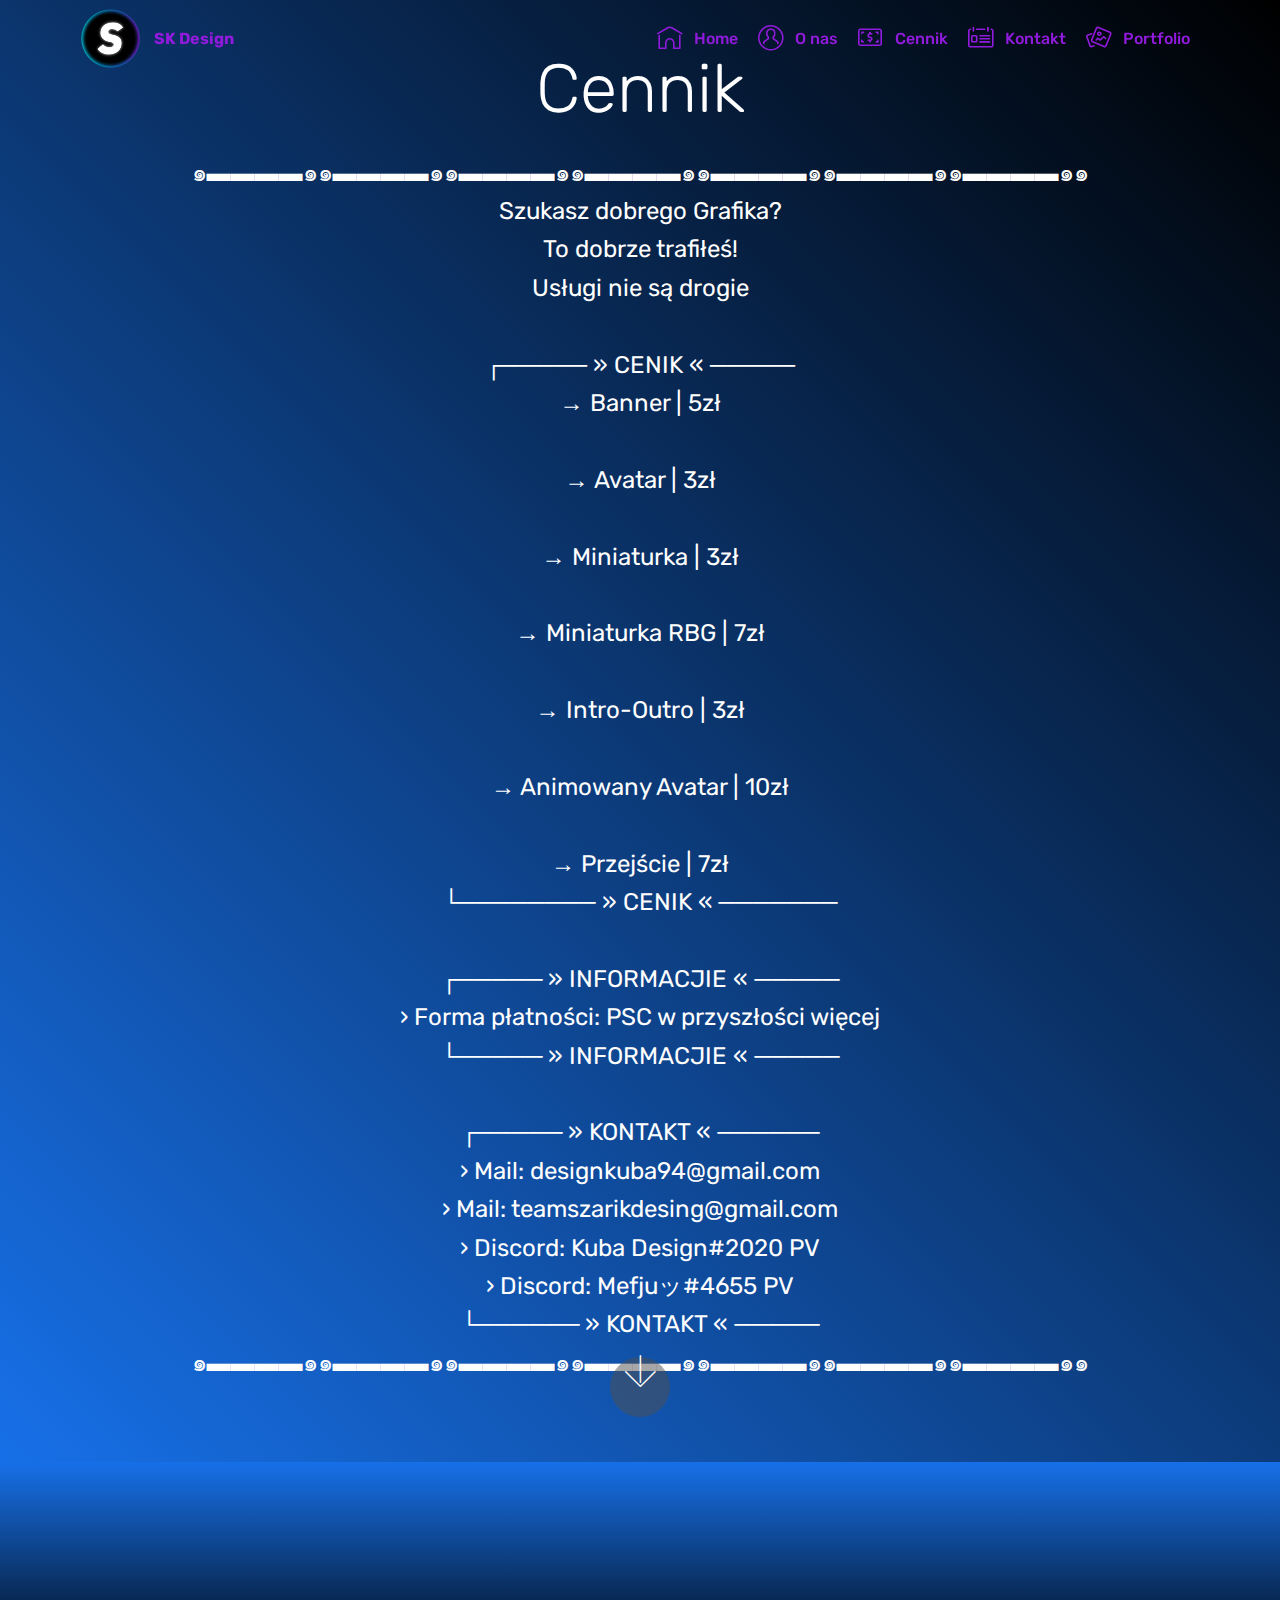
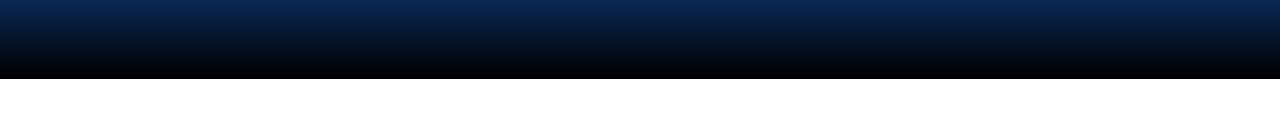
==== cennik.html @ 4320cfff "v2" ====
<!DOCTYPE html>
<html  >
<head>
  <!-- Site made with Mobirise Website Builder v5.1.4, https://mobirise.com -->
  <meta charset="UTF-8">
  <meta http-equiv="X-UA-Compatible" content="IE=edge">
  <meta name="generator" content="Mobirise v5.1.4, mobirise.com">
  <meta name="viewport" content="width=device-width, initial-scale=1, minimum-scale=1">
  <link rel="shortcut icon" href="assets/images/s-logo-121x121.png" type="image/x-icon">
  <meta name="description" content="Cennik najtańszych grafik w Polsce!">
  
  
  <title>Cennik</title>
  <link rel="stylesheet" href="assets/web/assets/mobirise-icons/mobirise-icons.css">
  <link rel="stylesheet" href="assets/web/assets/mobirise-icons-bold/mobirise-icons-bold.css">
  <link rel="stylesheet" href="assets/bootstrap/css/bootstrap.min.css">
  <link rel="stylesheet" href="assets/bootstrap/css/bootstrap-grid.min.css">
  <link rel="stylesheet" href="assets/bootstrap/css/bootstrap-reboot.min.css">
  <link rel="stylesheet" href="assets/tether/tether.min.css">
  <link rel="stylesheet" href="assets/dropdown/css/style.css">
  <link rel="stylesheet" href="assets/animatecss/animate.min.css">
  <link rel="stylesheet" href="assets/socicon/css/styles.css">
  <link rel="stylesheet" href="assets/theme/css/style.css">
  <link rel="preload" as="style" href="assets/mobirise/css/mbr-additional.css"><link rel="stylesheet" href="assets/mobirise/css/mbr-additional.css" type="text/css">
  
  
  
  
</head>
<body>

<!-- Analytics -->
<!-- Global site tag (gtag.js) - Google Analytics -->
<script async src="https://www.googletagmanager.com/gtag/js?id=UA-179041268-1"></script>
<script>
  window.dataLayer = window.dataLayer || [];
  function gtag(){dataLayer.push(arguments);}
  gtag('js', new Date());

  gtag('config', 'UA-179041268-1');
</script>
<!-- /Analytics -->


  
  <section class="menu cid-sbHGGF5lHK" once="menu" id="menu1-2">

    

    <nav class="navbar navbar-expand beta-menu navbar-dropdown align-items-center navbar-fixed-top navbar-toggleable-sm bg-color transparent">
        <button class="navbar-toggler navbar-toggler-right" type="button" data-toggle="collapse" data-target="#navbarSupportedContent" aria-controls="navbarSupportedContent" aria-expanded="false" aria-label="Toggle navigation">
            <div class="hamburger">
                <span></span>
                <span></span>
                <span></span>
                <span></span>
            </div>
        </button>
        <div class="menu-logo">
            <div class="navbar-brand">
                <span class="navbar-logo">
                    <a href="index.html">
                         <img src="assets/images/s-logo-121x121.png" alt="Grafiki.xyz" title="" style="height: 3.8rem;">
                    </a>
                </span>
                <span class="navbar-caption-wrap"><a class="navbar-caption text-secondary display-4" href="index.html">SK Design</a></span>
            </div>
        </div>
        <div class="collapse navbar-collapse" id="navbarSupportedContent">
            <ul class="navbar-nav nav-dropdown nav-right" data-app-modern-menu="true"><li class="nav-item">
                    <a class="nav-link link text-secondary display-4" href="index.html"><span class="mbrib-home mbr-iconfont mbr-iconfont-btn" style="color: rgb(145, 27, 220);"></span>
                        
                        Home</a>
                </li>
                <li class="nav-item">
                    <a class="nav-link link text-secondary display-4" href="o-nas.html"><span class="mbrib-user mbr-iconfont mbr-iconfont-btn" style="color: rgb(145, 27, 220);"></span>
                        
                        O nas
                    </a>
                </li><li class="nav-item"><a class="nav-link link text-secondary display-4" href="cennik.html"><span class="mbrib-cash mbr-iconfont mbr-iconfont-btn" style="color: rgb(145, 27, 220);"></span>
                        
                        Cennik</a></li><li class="nav-item"><a class="nav-link link text-secondary display-4" href="kontakt.html"><span class="mbrib-contact-form mbr-iconfont mbr-iconfont-btn" style="color: rgb(145, 27, 220);"></span>
                        
                        Kontakt</a></li><li class="nav-item"><a class="nav-link link text-secondary display-4" href="portfolio.html"><span class="mbrib-image-gallery mbr-iconfont mbr-iconfont-btn" style="color: rgb(145, 27, 220);"></span>
                        
                        Portfolio</a></li></ul>
            
        </div>
    </nav>
</section>

<section class="header5 cid-sclkQGUyty mbr-fullscreen" id="header5-m">

    

    
    <div class="container">
        <div class="row justify-content-center">
            <div class="mbr-white col-md-10">
                <h1 class="mbr-section-title align-center pb-3 mbr-fonts-style display-1">Cennik</h1>
                <p class="mbr-text align-center display-5 pb-3 mbr-fonts-style">๑▬▬▬▬๑๑▬▬▬▬๑๑▬▬▬▬๑๑▬▬▬▬๑๑▬▬▬▬๑๑▬▬▬▬๑๑▬▬▬▬๑๑
<br>Szukasz dobrego Grafika?<br>                                        To dobrze trafiłeś!
<br>Usługi nie są drogie<br>
<br>┌─────  » CENIK « ─────
<br>     → Banner | 5zł
<br>
<br>     → Avatar | 3zł
<br>
<br>     → Miniaturka | 3zł
<br>
<br>     → Miniaturka RBG | 7zł 
<br>
<br>     → Intro-Outro | 3zł
<br>
<br>     → Animowany Avatar | 10zł
<br>
<br>     → Przejście | 7zł
<br>└────────  » CENIK « ───────
<br>
<br>┌─────  » INFORMACJIE « ─────
<br>     › Forma płatności: PSC w przyszłości więcej 
<br>└─────  » INFORMACJIE « ─────
<br>
<br>┌───── » KONTAKT « ──────
<br>     › Mail: designkuba94@gmail.com
<br>      › Mail: teamszarikdesing@gmail.com
<br>      › Discord: Kuba Design#2020 PV
<br>     › Discord: Mefjuッ#4655 PV
<br>└────── » KONTAKT « ─────
<br>๑▬▬▬▬๑๑▬▬▬▬๑๑▬▬▬▬๑๑▬▬▬▬๑๑▬▬▬▬๑๑▬▬▬▬๑๑▬▬▬▬๑๑</p>
                
            </div>
        </div>
    </div>

    <div class="mbr-arrow hidden-sm-down" aria-hidden="true">
        <a href="#next">
            <i class="mbri-down mbr-iconfont"></i>
        </a>
    </div>
</section>

<section class="cid-sclkMbogLN" id="social-buttons2-l">

    

    

    <div class="container">
        <div class="media-container-row">
            <div class="col-md-8 align-center">
                
                <div class="social-list pl-0 mb-0">
                    <a href="https://discord.gg/MupPYrc" target="_blank">
                        <span class="px-2 mbr-iconfont mbr-iconfont-social socicon-discord socicon" style="color: rgb(145, 27, 220); fill: rgb(145, 27, 220);"></span>
                    </a>
                    <a href="https://www.youtube.com/channel/UCXTnHWHwKqfsYR0fZH0gAKA" target="_blank">
                        <span class="px-2 mbr-iconfont mbr-iconfont-social socicon-youtube socicon" style="color: rgb(145, 27, 220); fill: rgb(145, 27, 220);"></span>
                    </a>
                    <a href="https://www.youtube.com/channel/UCDFIFgK3I_AXxXfhX0aJu9A" target="_blank">
                        <span class="px-2 mbr-iconfont mbr-iconfont-social socicon-youtube socicon" style="color: rgb(145, 27, 220); fill: rgb(145, 27, 220);"></span>
                    </a>
                    <a href="https://www.youtube.com/c/mobirise" target="_blank">
                        
                    </a>
                    <a href="https://www.behance.net/Mobirise" target="_blank">
                        
                    </a>
                </div>
            </div>
        </div>
    </div>
</section><section style="background-color: #fff; font-family: -apple-system, BlinkMacSystemFont, 'Segoe UI', 'Roboto', 'Helvetica Neue', Arial, sans-serif; color:#aaa; font-size:12px; padding: 0; align-items: center; display: flex;"><a href="https://mobirise.site/h" style="flex: 1 1; height: 3rem; padding-left: 1rem;"></a><p style="flex: 0 0 auto; margin:0; padding-right:1rem;"><a href="https://mobirise.site" style="color:#aaa;">Mobirise</a> best web creator</p></section><script src="assets/web/assets/jquery/jquery.min.js"></script>  <script src="assets/popper/popper.min.js"></script>  <script src="assets/bootstrap/js/bootstrap.min.js"></script>  <script src="assets/tether/tether.min.js"></script>  <script src="assets/smoothscroll/smooth-scroll.js"></script>  <script src="assets/dropdown/js/nav-dropdown.js"></script>  <script src="assets/dropdown/js/navbar-dropdown.js"></script>  <script src="assets/touchswipe/jquery.touch-swipe.min.js"></script>  <script src="assets/viewportchecker/jquery.viewportchecker.js"></script>  <script src="assets/sociallikes/social-likes.js"></script>  <script src="assets/theme/js/script.js"></script>  
  
  
  <input name="animation" type="hidden">
  </body>
</html>
---- assets/web/assets/mobirise-icons/mobirise-icons.css ----
@font-face {
  font-family: 'MobiriseIcons';
  src:  url('mobirise-icons.eot?spat4u');
  src:  url('mobirise-icons.eot?spat4u#iefix') format('embedded-opentype'),
    url('mobirise-icons.ttf?spat4u') format('truetype'),
    url('mobirise-icons.woff?spat4u') format('woff'),
    url('mobirise-icons.svg?spat4u#MobiriseIcons') format('svg');
  font-weight: normal;
  font-style: normal;
  font-display: swap;
}

[class^="mbri-"], [class*=" mbri-"] {
  /* use !important to prevent issues with browser extensions that change fonts */
  font-family: MobiriseIcons !important;
  speak: none;
  font-style: normal;
  font-weight: normal;
  font-variant: normal;
  text-transform: none;
  line-height: 1;

  /* Better Font Rendering =========== */
  -webkit-font-smoothing: antialiased;
  -moz-osx-font-smoothing: grayscale;
}

.mbri-add-submenu:before {
  content: "\e900";
}
.mbri-alert:before {
  content: "\e901";
}
.mbri-align-center:before {
  content: "\e902";
}
.mbri-align-justify:before {
  content: "\e903";
}
.mbri-align-left:before {
  content: "\e904";
}
.mbri-align-right:before {
  content: "\e905";
}
.mbri-android:before {
  content: "\e906";
}
.mbri-apple:before {
  content: "\e907";
}
.mbri-arrow-down:before {
  content: "\e908";
}
.mbri-arrow-next:before {
  content: "\e909";
}
.mbri-arrow-prev:before {
  content: "\e90a";
}
.mbri-arrow-up:before {
  content: "\e90b";
}
.mbri-bold:before {
  content: "\e90c";
}
.mbri-bookmark:before {
  content: "\e90d";
}
.mbri-bootstrap:before {
  content: "\e90e";
}
.mbri-briefcase:before {
  content: "\e90f";
}
.mbri-browse:before {
  content: "\e910";
}
.mbri-bulleted-list:before {
  content: "\e911";
}
.mbri-calendar:before {
  content: "\e912";
}
.mbri-camera:before {
  content: "\e913";
}
.mbri-cart-add:before {
  content: "\e914";
}
.mbri-cart-full:before {
  content: "\e915";
}
.mbri-cash:before {
  content: "\e916";
}
.mbri-change-style:before {
  content: "\e917";
}
.mbri-chat:before {
  content: "\e918";
}
.mbri-clock:before {
  content: "\e919";
}
.mbri-close:before {
  content: "\e91a";
}
.mbri-cloud:before {
  content: "\e91b";
}
.mbri-code:before {
  content: "\e91c";
}
.mbri-contact-form:before {
  content: "\e91d";
}
.mbri-credit-card:before {
  content: "\e91e";
}
.mbri-cursor-click:before {
  content: "\e91f";
}
.mbri-cust-feedback:before {
  content: "\e920";
}
.mbri-database:before {
  content: "\e921";
}
.mbri-delivery:before {
  content: "\e922";
}
.mbri-desktop:before {
  content: "\e923";
}
.mbri-devices:before {
  content: "\e924";
}
.mbri-down:before {
  content: "\e925";
}
.mbri-download:before {
  content: "\e989";
}
.mbri-drag-n-drop:before {
  content: "\e927";
}
.mbri-drag-n-drop2:before {
  content: "\e928";
}
.mbri-edit:before {
  content: "\e929";
}
.mbri-edit2:before {
  content: "\e92a";
}
.mbri-error:before {
  content: "\e92b";
}
.mbri-extension:before {
  content: "\e92c";
}
.mbri-features:before {
  content: "\e92d";
}
.mbri-file:before {
  content: "\e92e";
}
.mbri-flag:before {
  content: "\e92f";
}
.mbri-folder:before {
  content: "\e930";
}
.mbri-gift:before {
  content: "\e931";
}
.mbri-github:before {
  content: "\e932";
}
.mbri-globe:before {
  content: "\e933";
}
.mbri-globe-2:before {
  content: "\e934";
}
.mbri-growing-chart:before {
  content: "\e935";
}
.mbri-hearth:before {
  content: "\e936";
}
.mbri-help:before {
  content: "\e937";
}
.mbri-home:before {
  content: "\e938";
}
.mbri-hot-cup:before {
  content: "\e939";
}
.mbri-idea:before {
  content: "\e93a";
}
.mbri-image-gallery:before {
  content: "\e93b";
}
.mbri-image-slider:before {
  content: "\e93c";
}
.mbri-info:before {
  content: "\e93d";
}
.mbri-italic:before {
  content: "\e93e";
}
.mbri-key:before {
  content: "\e93f";
}
.mbri-laptop:before {
  content: "\e940";
}
.mbri-layers:before {
  content: "\e941";
}
.mbri-left-right:before {
  content: "\e942";
}
.mbri-left:before {
  content: "\e943";
}
.mbri-letter:before {
  content: "\e944";
}
.mbri-like:before {
  content: "\e945";
}
.mbri-link:before {
  content: "\e946";
}
.mbri-lock:before {
  content: "\e947";
}
.mbri-login:before {
  content: "\e948";
}
.mbri-logout:before {
  content: "\e949";
}
.mbri-magic-stick:before {
  content: "\e94a";
}
.mbri-map-pin:before {
  content: "\e94b";
}
.mbri-menu:before {
  content: "\e94c";
}
.mbri-mobile:before {
  content: "\e94d";
}
.mbri-mobile2:before {
  content: "\e94e";
}
.mbri-mobirise:before {
  content: "\e94f";
}
.mbri-more-horizontal:before {
  content: "\e950";
}
.mbri-more-vertical:before {
  content: "\e951";
}
.mbri-music:before {
  content: "\e952";
}
.mbri-new-file:before {
  content: "\e953";
}
.mbri-numbered-list:before {
  content: "\e954";
}
.mbri-opened-folder:before {
  content: "\e955";
}
.mbri-pages:before {
  content: "\e956";
}
.mbri-paper-plane:before {
  content: "\e957";
}
.mbri-paperclip:before {
  content: "\e958";
}
.mbri-photo:before {
  content: "\e959";
}
.mbri-photos:before {
  content: "\e95a";
}
.mbri-pin:before {
  content: "\e95b";
}
.mbri-play:before {
  content: "\e95c";
}
.mbri-plus:before {
  content: "\e95d";
}
.mbri-preview:before {
  content: "\e95e";
}
.mbri-print:before {
  content: "\e95f";
}
.mbri-protect:before {
  content: "\e960";
}
.mbri-question:before {
  content: "\e961";
}
.mbri-quote-left:before {
  content: "\e962";
}
.mbri-quote-right:before {
  content: "\e963";
}
.mbri-refresh:before {
  content: "\e964";
}
.mbri-responsive:before {
  content: "\e965";
}
.mbri-right:before {
  content: "\e966";
}
.mbri-rocket:before {
  content: "\e967";
}
.mbri-sad-face:before {
  content: "\e968";
}
.mbri-sale:before {
  content: "\e969";
}
.mbri-save:before {
  content: "\e96a";
}
.mbri-search:before {
  content: "\e96b";
}
.mbri-setting:before {
  content: "\e96c";
}
.mbri-setting2:before {
  content: "\e96d";
}
.mbri-setting3:before {
  content: "\e96e";
}
.mbri-share:before {
  content: "\e96f";
}
.mbri-shopping-bag:before {
  content: "\e970";
}
.mbri-shopping-basket:before {
  content: "\e971";
}
.mbri-shopping-cart:before {
  content: "\e972";
}
.mbri-sites:before {
  content: "\e973";
}
.mbri-smile-face:before {
  content: "\e974";
}
.mbri-speed:before {
  content: "\e975";
}
.mbri-star:before {
  content: "\e976";
}
.mbri-success:before {
  content: "\e977";
}
.mbri-sun:before {
  content: "\e978";
}
.mbri-sun2:before {
  content: "\e979";
}
.mbri-tablet:before {
  content: "\e97a";
}
.mbri-tablet-vertical:before {
  content: "\e97b";
}
.mbri-target:before {
  content: "\e97c";
}
.mbri-timer:before {
  content: "\e97d";
}
.mbri-to-ftp:before {
  content: "\e97e";
}
.mbri-to-local-drive:before {
  content: "\e97f";
}
.mbri-touch-swipe:before {
  content: "\e980";
}
.mbri-touch:before {
  content: "\e981";
}
.mbri-trash:before {
  content: "\e982";
}
.mbri-underline:before {
  content: "\e983";
}
.mbri-unlink:before {
  content: "\e984";
}
.mbri-unlock:before {
  content: "\e985";
}
.mbri-up-down:before {
  content: "\e986";
}
.mbri-up:before {
  content: "\e987";
}
.mbri-update:before {
  content: "\e988";
}
.mbri-upload:before {
 content: "\e926"; 
}
.mbri-user:before {
  content: "\e98a";
}
.mbri-user2:before {
  content: "\e98b";
}
.mbri-users:before {
  content: "\e98c";
}
.mbri-video:before {
  content: "\e98d";
}
.mbri-video-play:before {
  content: "\e98e";
}
.mbri-watch:before {
  content: "\e98f";
}
.mbri-website-theme:before {
  content: "\e990";
}
.mbri-wifi:before {
  content: "\e991";
}
.mbri-windows:before {
  content: "\e992";
}
.mbri-zoom-out:before {
  content: "\e993";
}
.mbri-redo:before {
  content: "\e994";
}
.mbri-undo:before {
  content: "\e995";
}
---- assets/web/assets/mobirise-icons-bold/mobirise-icons-bold.css ----
@font-face {
  font-family: 'mobirise-icons-bold';
  font-display: swap;
  src:  url('mobirise-icons-bold.eot?m1l4yr');
  src:  url('mobirise-icons-bold.eot?m1l4yr#iefix') format('embedded-opentype'),
    url('mobirise-icons-bold.ttf?m1l4yr') format('truetype'),
    url('mobirise-icons-bold.woff?m1l4yr') format('woff'),
    url('mobirise-icons-bold.svg?m1l4yr#mobirise-icons-bold') format('svg');
  font-weight: normal;
  font-style: normal;
}

[class^="mbrib-"], [class*="mbrib-"] {
  /* use !important to prevent issues with browser extensions that change fonts */
  font-family: 'mobirise-icons-bold' !important;
  speak: none;
  font-style: normal;
  font-weight: normal;
  font-variant: normal;
  text-transform: none;
  line-height: 1;

  /* Better Font Rendering =========== */
  -webkit-font-smoothing: antialiased;
  -moz-osx-font-smoothing: grayscale;
}

.mbrib-add-submenu:before {
  content: "\e900";
}
.mbrib-alert:before {
  content: "\e901";
}
.mbrib-align-center:before {
  content: "\e902";
}
.mbrib-align-justify:before {
  content: "\e903";
}
.mbrib-align-left:before {
  content: "\e904";
}
.mbrib-align-right:before {
  content: "\e905";
}
.mbrib-android:before {
  content: "\e906";
}
.mbrib-apple:before {
  content: "\e907";
}
.mbrib-arrow-down:before {
  content: "\e908";
}
.mbrib-arrow-next:before {
  content: "\e909";
}
.mbrib-arrow-prev:before {
  content: "\e90a";
}
.mbrib-arrow-up:before {
  content: "\e90b";
}
.mbrib-bold:before {
  content: "\e90c";
}
.mbrib-bookmark:before {
  content: "\e90d";
}
.mbrib-bootstrap:before {
  content: "\e90e";
}
.mbrib-briefcase:before {
  content: "\e90f";
}
.mbrib-browse:before {
  content: "\e910";
}
.mbrib-bulleted-list:before {
  content: "\e911";
}
.mbrib-calendar:before {
  content: "\e912";
}
.mbrib-camera:before {
  content: "\e913";
}
.mbrib-cart-add:before {
  content: "\e914";
}
.mbrib-cart-full:before {
  content: "\e915";
}
.mbrib-cash:before {
  content: "\e916";
}
.mbrib-change-style:before {
  content: "\e917";
}
.mbrib-chat:before {
  content: "\e918";
}
.mbrib-clock:before {
  content: "\e919";
}
.mbrib-close:before {
  content: "\e91a";
}
.mbrib-cloud:before {
  content: "\e91b";
}
.mbrib-code:before {
  content: "\e91c";
}
.mbrib-contact-form:before {
  content: "\e91d";
}
.mbrib-credit-card:before {
  content: "\e91e";
}
.mbrib-cursor-click:before {
  content: "\e91f";
}
.mbrib-cust-feedback:before {
  content: "\e920";
}
.mbrib-database:before {
  content: "\e921";
}
.mbrib-delivery:before {
  content: "\e922";
}
.mbrib-desktop:before {
  content: "\e923";
}
.mbrib-devices:before {
  content: "\e924";
}
.mbrib-down:before {
  content: "\e925";
}
.mbrib-download:before {
  content: "\e926";
}
.mbrib-drag-n-drop:before {
  content: "\e927";
}
.mbrib-drag-n-drop2:before {
  content: "\e928";
}
.mbrib-edit:before {
  content: "\e929";
}
.mbrib-edit2:before {
  content: "\e92a";
}
.mbrib-error:before {
  content: "\e92b";
}
.mbrib-extension:before {
  content: "\e92c";
}
.mbrib-features:before {
  content: "\e92d";
}
.mbrib-file:before {
  content: "\e92e";
}
.mbrib-flag:before {
  content: "\e92f";
}
.mbrib-folder:before {
  content: "\e930";
}
.mbrib-gift:before {
  content: "\e931";
}
.mbrib-github:before {
  content: "\e932";
}
.mbrib-globe-2:before {
  content: "\e933";
}
.mbrib-globe:before {
  content: "\e934";
}
.mbrib-growing-chart:before {
  content: "\e935";
}
.mbrib-hearth:before {
  content: "\e936";
}
.mbrib-help:before {
  content: "\e937";
}
.mbrib-home:before {
  content: "\e938";
}
.mbrib-hot-cup:before {
  content: "\e939";
}
.mbrib-idea:before {
  content: "\e93a";
}
.mbrib-image-gallery:before {
  content: "\e93b";
}
.mbrib-image-slider:before {
  content: "\e93c";
}
.mbrib-info:before {
  content: "\e93d";
}
.mbrib-italic:before {
  content: "\e93e";
}
.mbrib-key:before {
  content: "\e93f";
}
.mbrib-laptop:before {
  content: "\e940";
}
.mbrib-layers:before {
  content: "\e941";
}
.mbrib-left-right:before {
  content: "\e942";
}
.mbrib-left:before {
  content: "\e943";
}
.mbrib-letter:before {
  content: "\e944";
}
.mbrib-like:before {
  content: "\e945";
}
.mbrib-link:before {
  content: "\e946";
}
.mbrib-lock:before {
  content: "\e947";
}
.mbrib-login:before {
  content: "\e948";
}
.mbrib-logout:before {
  content: "\e949";
}
.mbrib-magic-stick:before {
  content: "\e94a";
}
.mbrib-map-pin:before {
  content: "\e94b";
}
.mbrib-menu:before {
  content: "\e94c";
}
.mbrib-mobile:before {
  content: "\e94d";
}
.mbrib-mobile2:before {
  content: "\e94e";
}
.mbrib-mobirise:before {
  content: "\e94f";
}
.mbrib-more-horizontal:before {
  content: "\e950";
}
.mbrib-more-vertical:before {
  content: "\e951";
}
.mbrib-music:before {
  content: "\e952";
}
.mbrib-new-file:before {
  content: "\e953";
}
.mbrib-numbered-list:before {
  content: "\e954";
}
.mbrib-opened-folder:before {
  content: "\e955";
}
.mbrib-pages:before {
  content: "\e956";
}
.mbrib-paper-plane:before {
  content: "\e957";
}
.mbrib-paperclip:before {
  content: "\e958";
}
.mbrib-photo:before {
  content: "\e959";
}
.mbrib-photos:before {
  content: "\e95a";
}
.mbrib-pin:before {
  content: "\e95b";
}
.mbrib-play:before {
  content: "\e95c";
}
.mbrib-plus:before {
  content: "\e95d";
}
.mbrib-preview:before {
  content: "\e95e";
}
.mbrib-print:before {
  content: "\e95f";
}
.mbrib-protect:before {
  content: "\e960";
}
.mbrib-question:before {
  content: "\e961";
}
.mbrib-quote-left:before {
  content: "\e962";
}
.mbrib-quote-right:before {
  content: "\e963";
}
.mbrib-redo:before {
  content: "\e964";
}
.mbrib-refresh:before {
  content: "\e965";
}
.mbrib-responsive:before {
  content: "\e966";
}
.mbrib-right:before {
  content: "\e967";
}
.mbrib-rocket:before {
  content: "\e968";
}
.mbrib-sad-face:before {
  content: "\e969";
}
.mbrib-sale:before {
  content: "\e96a";
}
.mbrib-save:before {
  content: "\e96b";
}
.mbrib-search:before {
  content: "\e96c";
}
.mbrib-setting:before {
  content: "\e96d";
}
.mbrib-setting2:before {
  content: "\e96e";
}
.mbrib-setting3:before {
  content: "\e96f";
}
.mbrib-share:before {
  content: "\e970";
}
.mbrib-shopping-bag:before {
  content: "\e971";
}
.mbrib-shopping-basket:before {
  content: "\e972";
}
.mbrib-shopping-cart:before {
  content: "\e973";
}
.mbrib-sites:before {
  content: "\e974";
}
.mbrib-smile-face:before {
  content: "\e975";
}
.mbrib-speed:before {
  content: "\e976";
}
.mbrib-star:before {
  content: "\e977";
}
.mbrib-success:before {
  content: "\e978";
}
.mbrib-sun:before {
  content: "\e979";
}
.mbrib-sun2:before {
  content: "\e97a";
}
.mbrib-tablet-vertical:before {
  content: "\e97b";
}
.mbrib-tablet:before {
  content: "\e97c";
}
.mbrib-target:before {
  content: "\e97d";
}
.mbrib-timer:before {
  content: "\e97e";
}
.mbrib-to-ftp:before {
  content: "\e97f";
}
.mbrib-to-local-drive:before {
  content: "\e980";
}
.mbrib-touch-swipe:before {
  content: "\e981";
}
.mbrib-touch:before {
  content: "\e982";
}
.mbrib-trash:before {
  content: "\e983";
}
.mbrib-underline:before {
  content: "\e984";
}
.mbrib-undo:before {
  content: "\e985";
}
.mbrib-unlink:before {
  content: "\e986";
}
.mbrib-unlock:before {
  content: "\e987";
}
.mbrib-up-down:before {
  content: "\e988";
}
.mbrib-up:before {
  content: "\e989";
}
.mbrib-update:before {
  content: "\e98a";
}
.mbrib-upload:before {
  content: "\e98b";
}
.mbrib-user:before {
  content: "\e98c";
}
.mbrib-user2:before {
  content: "\e98d";
}
.mbrib-users:before {
  content: "\e98e";
}
.mbrib-video-play:before {
  content: "\e98f";
}
.mbrib-video:before {
  content: "\e990";
}
.mbrib-watch:before {
  content: "\e991";
}
.mbrib-website-theme:before {
  content: "\e992";
}
.mbrib-wifi:before {
  content: "\e993";
}
.mbrib-windows:before {
  content: "\e994";
}
.mbrib-zoom-out:before {
  content: "\e995";
}
---- assets/dropdown/css/style.css ----
.navbar-dropdown {
  left: 0;
  padding: 0;
  position: absolute;
  right: 0;
  top: 0;
  transition: all 0.45s ease;
  z-index: 1030;
  background: #282828; }
  .navbar-dropdown .navbar-logo {
    margin-right: 0.8rem;
    transition: margin 0.3s ease-in-out;
    vertical-align: middle; }
    .navbar-dropdown .navbar-logo img {
      height: 3.125rem;
      transition: all 0.3s ease-in-out; }
    .navbar-dropdown .navbar-logo.mbr-iconfont {
      font-size: 3.125rem;
      line-height: 3.125rem; }
  .navbar-dropdown .navbar-caption {
    font-weight: 700;
    white-space: normal;
    vertical-align: -4px;
    line-height: 3.125rem !important; }
    .navbar-dropdown .navbar-caption, .navbar-dropdown .navbar-caption:hover {
      color: inherit;
      text-decoration: none; }
  .navbar-dropdown .mbr-iconfont + .navbar-caption {
    vertical-align: -1px; }
  .navbar-dropdown.navbar-fixed-top {
    position: fixed; }
  .navbar-dropdown .navbar-brand span {
    vertical-align: -4px; }
  .navbar-dropdown.bg-color.transparent {
    background: none; }
  .navbar-dropdown.navbar-short .navbar-brand {
    padding: 0.625rem 0; }
    .navbar-dropdown.navbar-short .navbar-brand span {
      vertical-align: -1px; }
  .navbar-dropdown.navbar-short .navbar-caption {
    line-height: 2.375rem !important;
    vertical-align: -2px; }
  .navbar-dropdown.navbar-short .navbar-logo {
    margin-right: 0.5rem; }
    .navbar-dropdown.navbar-short .navbar-logo img {
      height: 2.375rem; }
    .navbar-dropdown.navbar-short .navbar-logo.mbr-iconfont {
      font-size: 2.375rem;
      line-height: 2.375rem; }
  .navbar-dropdown.navbar-short .mbr-table-cell {
    height: 3.625rem; }
  .navbar-dropdown .navbar-close {
    left: 0.6875rem;
    position: fixed;
    top: 0.75rem;
    z-index: 1000; }
  .navbar-dropdown .hamburger-icon {
    content: "";
    display: inline-block;
    vertical-align: middle;
    width: 16px;
    -webkit-box-shadow: 0 -6px 0 1px #282828,0 0 0 1px #282828,0 6px 0 1px #282828;
    -moz-box-shadow: 0 -6px 0 1px #282828,0 0 0 1px #282828,0 6px 0 1px #282828;
    box-shadow: 0 -6px 0 1px #282828,0 0 0 1px #282828,0 6px 0 1px #282828; }

.dropdown-menu .dropdown-toggle[data-toggle="dropdown-submenu"]::after {
  border-bottom: 0.35em solid transparent;
  border-left: 0.35em solid;
  border-right: 0;
  border-top: 0.35em solid transparent;
  margin-left: 0.3rem; }

.dropdown-menu .dropdown-item:focus {
  outline: 0; }

.nav-dropdown {
  font-size: 0.75rem;
  font-weight: 500;
  height: auto !important; }
  .nav-dropdown .nav-btn {
    padding-left: 1rem; }
  .nav-dropdown .link {
    margin: .667em 1.667em;
    font-weight: 500;
    padding: 0;
    transition: color .2s ease-in-out; }
    .nav-dropdown .link.dropdown-toggle {
      margin-right: 2.583em; }
      .nav-dropdown .link.dropdown-toggle::after {
        margin-left: .25rem;
        border-top: 0.35em solid;
        border-right: 0.35em solid transparent;
        border-left: 0.35em solid transparent;
        border-bottom: 0; }
      .nav-dropdown .link.dropdown-toggle[aria-expanded="true"] {
        margin: 0;
        padding: 0.667em 3.263em  0.667em 1.667em; }
  .nav-dropdown .link::after,
  .nav-dropdown .dropdown-item::after {
    color: inherit; }
  .nav-dropdown .btn {
    font-size: 0.75rem;
    font-weight: 700;
    letter-spacing: 0;
    margin-bottom: 0;
    padding-left: 1.25rem;
    padding-right: 1.25rem; }
  .nav-dropdown .dropdown-menu {
    border-radius: 0;
    border: 0;
    left: 0;
    margin: 0;
    padding-bottom: 1.25rem;
    padding-top: 1.25rem;
    position: relative; }
  .nav-dropdown .dropdown-submenu {
    margin-left: 0.125rem;
    top: 0; }
  .nav-dropdown .dropdown-item {
    font-weight: 500;
    line-height: 2;
    padding: 0.3846em 4.615em 0.3846em 1.5385em;
    position: relative;
    transition: color .2s ease-in-out, background-color .2s ease-in-out; }
    .nav-dropdown .dropdown-item::after {
      margin-top: -0.3077em;
      position: absolute;
      right: 1.1538em;
      top: 50%; }
    .nav-dropdown .dropdown-item:focus, .nav-dropdown .dropdown-item:hover {
      background: none; }

@media (max-width: 767px) {
  .nav-dropdown.navbar-toggleable-sm {
    bottom: 0;
    display: none;
    left: 0;
    overflow-x: hidden;
    position: fixed;
    top: 0;
    transform: translateX(-100%);
    -ms-transform: translateX(-100%);
    -webkit-transform: translateX(-100%);
    width: 18.75rem;
    z-index: 999; } }
.nav-dropdown.navbar-toggleable-xl {
  bottom: 0;
  display: none;
  left: 0;
  overflow-x: hidden;
  position: fixed;
  top: 0;
  transform: translateX(-100%);
  -ms-transform: translateX(-100%);
  -webkit-transform: translateX(-100%);
  width: 18.75rem;
  z-index: 999; }

.nav-dropdown-sm {
  display: block !important;
  overflow-x: hidden;
  overflow: auto;
  padding-top: 3.875rem; }
  .nav-dropdown-sm::after {
    content: "";
    display: block;
    height: 3rem;
    width: 100%; }
  .nav-dropdown-sm.collapse.in ~ .navbar-close {
    display: block !important; }
  .nav-dropdown-sm.collapsing, .nav-dropdown-sm.collapse.in {
    transform: translateX(0);
    -ms-transform: translateX(0);
    -webkit-transform: translateX(0);
    transition: all 0.25s ease-out;
    -webkit-transition: all 0.25s ease-out;
    background: #282828; }
  .nav-dropdown-sm.collapsing[aria-expanded="false"] {
    transform: translateX(-100%);
    -ms-transform: translateX(-100%);
    -webkit-transform: translateX(-100%); }
  .nav-dropdown-sm .nav-item {
    display: block;
    margin-left: 0 !important;
    padding-left: 0; }
  .nav-dropdown-sm .link,
  .nav-dropdown-sm .dropdown-item {
    border-top: 1px dotted rgba(255, 255, 255, 0.1);
    font-size: 0.8125rem;
    line-height: 1.6;
    margin: 0 !important;
    padding: 0.875rem 2.4rem 0.875rem 1.5625rem !important;
    position: relative;
    white-space: normal; }
    .nav-dropdown-sm .link:focus, .nav-dropdown-sm .link:hover,
    .nav-dropdown-sm .dropdown-item:focus,
    .nav-dropdown-sm .dropdown-item:hover {
      background: rgba(0, 0, 0, 0.2) !important;
      color: #c0a375; }
  .nav-dropdown-sm .nav-btn {
    position: relative;
    padding: 1.5625rem 1.5625rem 0 1.5625rem; }
    .nav-dropdown-sm .nav-btn::before {
      border-top: 1px dotted rgba(255, 255, 255, 0.1);
      content: "";
      left: 0;
      position: absolute;
      top: 0;
      width: 100%; }
    .nav-dropdown-sm .nav-btn + .nav-btn {
      padding-top: 0.625rem; }
      .nav-dropdown-sm .nav-btn + .nav-btn::before {
        display: none; }
  .nav-dropdown-sm .btn {
    padding: 0.625rem 0; }
  .nav-dropdown-sm .dropdown-toggle[data-toggle="dropdown-submenu"]::after {
    margin-left: .25rem;
    border-top: 0.35em solid;
    border-right: 0.35em solid transparent;
    border-left: 0.35em solid transparent;
    border-bottom: 0; }
  .nav-dropdown-sm .dropdown-toggle[data-toggle="dropdown-submenu"][aria-expanded="true"]::after {
    border-top: 0;
    border-right: 0.35em solid transparent;
    border-left: 0.35em solid transparent;
    border-bottom: 0.35em solid; }
  .nav-dropdown-sm .dropdown-menu {
    margin: 0;
    padding: 0;
    position: relative;
    top: 0;
    left: 0;
    width: 100%;
    border: 0;
    float: none;
    border-radius: 0;
    background: none; }
  .nav-dropdown-sm .dropdown-submenu {
    left: 100%;
    margin-left: 0.125rem;
    margin-top: -1.25rem;
    top: 0; }

.navbar-toggleable-sm .nav-dropdown .dropdown-menu {
  position: absolute; }

.navbar-toggleable-sm .nav-dropdown .dropdown-submenu {
  left: 100%;
  margin-left: 0.125rem;
  margin-top: -1.25rem;
  top: 0; }

.navbar-toggleable-sm.opened .nav-dropdown .dropdown-menu {
  position: relative; }

.navbar-toggleable-sm.opened .nav-dropdown .dropdown-submenu {
  left: 0;
  margin-left: 00rem;
  margin-top: 0rem;
  top: 0; }

.is-builder .nav-dropdown.collapsing {
  transition: none !important; }

/*# sourceMappingURL=style.css.map */
---- assets/socicon/css/styles.css ----
@charset "UTF-8";

@font-face {
  font-family: 'Socicon';
  src:  url('../fonts/socicon.eot');
  src:  url('../fonts/socicon.eot?#iefix') format('embedded-opentype'),
    url('../fonts/socicon.woff2') format('woff2'),
    url('../fonts/socicon.ttf') format('truetype'),
    url('../fonts/socicon.woff') format('woff'),
    url('../fonts/socicon.svg#socicon') format('svg');
  font-weight: normal;
  font-style: normal;
}

[data-icon]:before {
  font-family: "socicon" !important;
  content: attr(data-icon);
  font-style: normal !important;
  font-weight: normal !important;
  font-variant: normal !important;
  text-transform: none !important;
  speak: none;
  line-height: 1;
  -webkit-font-smoothing: antialiased;
  -moz-osx-font-smoothing: grayscale;
}

[class^="socicon-"], [class*=" socicon-"] {
  /* use !important to prevent issues with browser extensions that change fonts */
  font-family: 'Socicon' !important;
  speak: none;
  font-style: normal;
  font-weight: normal;
  font-variant: normal;
  text-transform: none;
  line-height: 1;

  /* Better Font Rendering =========== */
  -webkit-font-smoothing: antialiased;
  -moz-osx-font-smoothing: grayscale;
}

.socicon-eitaa:before {
  content: "\e97c";
}
.socicon-soroush:before {
  content: "\e97d";
}
.socicon-bale:before {
  content: "\e97e";
}
.socicon-zazzle:before {
  content: "\e97b";
}
.socicon-society6:before {
  content: "\e97a";
}
.socicon-redbubble:before {
  content: "\e979";
}
.socicon-avvo:before {
  content: "\e978";
}
.socicon-stitcher:before {
  content: "\e977";
}
.socicon-googlehangouts:before {
  content: "\e974";
}
.socicon-dlive:before {
  content: "\e975";
}
.socicon-vsco:before {
  content: "\e976";
}
.socicon-flipboard:before {
  content: "\e973";
}
.socicon-ubuntu:before {
  content: "\e958";
}
.socicon-artstation:before {
  content: "\e959";
}
.socicon-invision:before {
  content: "\e95a";
}
.socicon-torial:before {
  content: "\e95b";
}
.socicon-collectorz:before {
  content: "\e95c";
}
.socicon-seenthis:before {
  content: "\e95d";
}
.socicon-googleplaymusic:before {
  content: "\e95e";
}
.socicon-debian:before {
  content: "\e95f";
}
.socicon-filmfreeway:before {
  content: "\e960";
}
.socicon-gnome:before {
  content: "\e961";
}
.socicon-itchio:before {
  content: "\e962";
}
.socicon-jamendo:before {
  content: "\e963";
}
.socicon-mix:before {
  content: "\e964";
}
.socicon-sharepoint:before {
  content: "\e965";
}
.socicon-tinder:before {
  content: "\e966";
}
.socicon-windguru:before {
  content: "\e967";
}
.socicon-cdbaby:before {
  content: "\e968";
}
.socicon-elementaryos:before {
  content: "\e969";
}
.socicon-stage32:before {
  content: "\e96a";
}
.socicon-tiktok:before {
  content: "\e96b";
}
.socicon-gitter:before {
  content: "\e96c";
}
.socicon-letterboxd:before {
  content: "\e96d";
}
.socicon-threema:before {
  content: "\e96e";
}
.socicon-splice:before {
  content: "\e96f";
}
.socicon-metapop:before {
  content: "\e970";
}
.socicon-naver:before {
  content: "\e971";
}
.socicon-remote:before {
  content: "\e972";
}
.socicon-internet:before {
  content: "\e957";
}
.socicon-moddb:before {
  content: "\e94b";
}
.socicon-indiedb:before {
  content: "\e94c";
}
.socicon-traxsource:before {
  content: "\e94d";
}
.socicon-gamefor:before {
  content: "\e94e";
}
.socicon-pixiv:before {
  content: "\e94f";
}
.socicon-myanimelist:before {
  content: "\e950";
}
.socicon-blackberry:before {
  content: "\e951";
}
.socicon-wickr:before {
  content: "\e952";
}
.socicon-spip:before {
  content: "\e953";
}
.socicon-napster:before {
  content: "\e954";
}
.socicon-beatport:before {
  content: "\e955";
}
.socicon-hackerone:before {
  content: "\e956";
}
.socicon-hackernews:before {
  content: "\e946";
}
.socicon-smashwords:before {
  content: "\e947";
}
.socicon-kobo:before {
  content: "\e948";
}
.socicon-bookbub:before {
  content: "\e949";
}
.socicon-mailru:before {
  content: "\e94a";
}
.socicon-gitlab:before {
  content: "\e945";
}
.socicon-instructables:before {
  content: "\e944";
}
.socicon-portfolio:before {
  content: "\e943";
}
.socicon-codered:before {
  content: "\e940";
}
.socicon-origin:before {
  content: "\e941";
}
.socicon-nextdoor:before {
  content: "\e942";
}
.socicon-udemy:before {
  content: "\e93f";
}
.socicon-livemaster:before {
  content: "\e93e";
}
.socicon-crunchbase:before {
  content: "\e93b";
}
.socicon-homefy:before {
  content: "\e93c";
}
.socicon-calendly:before {
  content: "\e93d";
}
.socicon-realtor:before {
  content: "\e90f";
}
.socicon-tidal:before {
  content: "\e910";
}
.socicon-qobuz:before {
  content: "\e911";
}
.socicon-natgeo:before {
  content: "\e912";
}
.socicon-mastodon:before {
  content: "\e913";
}
.socicon-unsplash:before {
  content: "\e914";
}
.socicon-homeadvisor:before {
  content: "\e915";
}
.socicon-angieslist:before {
  content: "\e916";
}
.socicon-codepen:before {
  content: "\e917";
}
.socicon-slack:before {
  content: "\e918";
}
.socicon-openaigym:before {
  content: "\e919";
}
.socicon-logmein:before {
  content: "\e91a";
}
.socicon-fiverr:before {
  content: "\e91b";
}
.socicon-gotomeeting:before {
  content: "\e91c";
}
.socicon-aliexpress:before {
  content: "\e91d";
}
.socicon-guru:before {
  content: "\e91e";
}
.socicon-appstore:before {
  content: "\e91f";
}
.socicon-homes:before {
  content: "\e920";
}
.socicon-zoom:before {
  content: "\e921";
}
.socicon-alibaba:before {
  content: "\e922";
}
.socicon-craigslist:before {
  content: "\e923";
}
.socicon-wix:before {
  content: "\e924";
}
.socicon-redfin:before {
  content: "\e925";
}
.socicon-googlecalendar:before {
  content: "\e926";
}
.socicon-shopify:before {
  content: "\e927";
}
.socicon-freelancer:before {
  content: "\e928";
}
.socicon-seedrs:before {
  content: "\e929";
}
.socicon-bing:before {
  content: "\e92a";
}
.socicon-doodle:before {
  content: "\e92b";
}
.socicon-bonanza:before {
  content: "\e92c";
}
.socicon-squarespace:before {
  content: "\e92d";
}
.socicon-toptal:before {
  content: "\e92e";
}
.socicon-gust:before {
  content: "\e92f";
}
.socicon-ask:before {
  content: "\e930";
}
.socicon-trulia:before {
  content: "\e931";
}
.socicon-loomly:before {
  content: "\e932";
}
.socicon-ghost:before {
  content: "\e933";
}
.socicon-upwork:before {
  content: "\e934";
}
.socicon-fundable:before {
  content: "\e935";
}
.socicon-booking:before {
  content: "\e936";
}
.socicon-googlemaps:before {
  content: "\e937";
}
.socicon-zillow:before {
  content: "\e938";
}
.socicon-niconico:before {
  content: "\e939";
}
.socicon-toneden:before {
  content: "\e93a";
}
.socicon-augment:before {
  content: "\e908";
}
.socicon-bitbucket:before {
  content: "\e909";
}
.socicon-fyuse:before {
  content: "\e90a";
}
.socicon-yt-gaming:before {
  content: "\e90b";
}
.socicon-sketchfab:before {
  content: "\e90c";
}
.socicon-mobcrush:before {
  content: "\e90d";
}
.socicon-microsoft:before {
  content: "\e90e";
}
.socicon-pandora:before {
  content: "\e907";
}
.socicon-messenger:before {
  content: "\e906";
}
.socicon-gamewisp:before {
  content: "\e905";
}
.socicon-bloglovin:before {
  content: "\e904";
}
.socicon-tunein:before {
  content: "\e903";
}
.socicon-gamejolt:before {
  content: "\e901";
}
.socicon-trello:before {
  content: "\e902";
}
.socicon-spreadshirt:before {
  content: "\e900";
}
.socicon-500px:before {
  content: "\e000";
}
.socicon-8tracks:before {
  content: "\e001";
}
.socicon-airbnb:before {
  content: "\e002";
}
.socicon-alliance:before {
  content: "\e003";
}
.socicon-amazon:before {
  content: "\e004";
}
.socicon-amplement:before {
  content: "\e005";
}
.socicon-android:before {
  content: "\e006";
}
.socicon-angellist:before {
  content: "\e007";
}
.socicon-apple:before {
  content: "\e008";
}
.socicon-appnet:before {
  content: "\e009";
}
.socicon-baidu:before {
  content: "\e00a";
}
.socicon-bandcamp:before {
  content: "\e00b";
}
.socicon-battlenet:before {
  content: "\e00c";
}
.socicon-mixer:before {
  content: "\e00d";
}
.socicon-bebee:before {
  content: "\e00e";
}
.socicon-bebo:before {
  content: "\e00f";
}
.socicon-behance:before {
  content: "\e010";
}
.socicon-blizzard:before {
  content: "\e011";
}
.socicon-blogger:before {
  content: "\e012";
}
.socicon-buffer:before {
  content: "\e013";
}
.socicon-chrome:before {
  content: "\e014";
}
.socicon-coderwall:before {
  content: "\e015";
}
.socicon-curse:before {
  content: "\e016";
}
.socicon-dailymotion:before {
  content: "\e017";
}
.socicon-deezer:before {
  content: "\e018";
}
.socicon-delicious:before {
  content: "\e019";
}
.socicon-deviantart:before {
  content: "\e01a";
}
.socicon-diablo:before {
  content: "\e01b";
}
.socicon-digg:before {
  content: "\e01c";
}
.socicon-discord:before {
  content: "\e01d";
}
.socicon-disqus:before {
  content: "\e01e";
}
.socicon-douban:before {
  content: "\e01f";
}
.socicon-draugiem:before {
  content: "\e020";
}
.socicon-dribbble:before {
  content: "\e021";
}
.socicon-drupal:before {
  content: "\e022";
}
.socicon-ebay:before {
  content: "\e023";
}
.socicon-ello:before {
  content: "\e024";
}
.socicon-endomodo:before {
  content: "\e025";
}
.socicon-envato:before {
  content: "\e026";
}
.socicon-etsy:before {
  content: "\e027";
}
.socicon-facebook:before {
  content: "\e028";
}
.socicon-feedburner:before {
  content: "\e029";
}
.socicon-filmweb:before {
  content: "\e02a";
}
.socicon-firefox:before {
  content: "\e02b";
}
.socicon-flattr:before {
  content: "\e02c";
}
.socicon-flickr:before {
  content: "\e02d";
}
.socicon-formulr:before {
  content: "\e02e";
}
.socicon-forrst:before {
  content: "\e02f";
}
.socicon-foursquare:before {
  content: "\e030";
}
.socicon-friendfeed:before {
  content: "\e031";
}
.socicon-github:before {
  content: "\e032";
}
.socicon-goodreads:before {
  content: "\e033";
}
.socicon-google:before {
  content: "\e034";
}
.socicon-googlescholar:before {
  content: "\e035";
}
.socicon-googlegroups:before {
  content: "\e036";
}
.socicon-googlephotos:before {
  content: "\e037";
}
.socicon-googleplus:before {
  content: "\e038";
}
.socicon-grooveshark:before {
  content: "\e039";
}
.socicon-hackerrank:before {
  content: "\e03a";
}
.socicon-hearthstone:before {
  content: "\e03b";
}
.socicon-hellocoton:before {
  content: "\e03c";
}
.socicon-heroes:before {
  content: "\e03d";
}
.socicon-smashcast:before {
  content: "\e03e";
}
.socicon-horde:before {
  content: "\e03f";
}
.socicon-houzz:before {
  content: "\e040";
}
.socicon-icq:before {
  content: "\e041";
}
.socicon-identica:before {
  content: "\e042";
}
.socicon-imdb:before {
  content: "\e043";
}
.socicon-instagram:before {
  content: "\e044";
}
.socicon-issuu:before {
  content: "\e045";
}
.socicon-istock:before {
  content: "\e046";
}
.socicon-itunes:before {
  content: "\e047";
}
.socicon-keybase:before {
  content: "\e048";
}
.socicon-lanyrd:before {
  content: "\e049";
}
.socicon-lastfm:before {
  content: "\e04a";
}
.socicon-line:before {
  content: "\e04b";
}
.socicon-linkedin:before {
  content: "\e04c";
}
.socicon-livejournal:before {
  content: "\e04d";
}
.socicon-lyft:before {
  content: "\e04e";
}
.socicon-macos:before {
  content: "\e04f";
}
.socicon-mail:before {
  content: "\e050";
}
.socicon-medium:before {
  content: "\e051";
}
.socicon-meetup:before {
  content: "\e052";
}
.socicon-mixcloud:before {
  content: "\e053";
}
.socicon-modelmayhem:before {
  content: "\e054";
}
.socicon-mumble:before {
  content: "\e055";
}
.socicon-myspace:before {
  content: "\e056";
}
.socicon-newsvine:before {
  content: "\e057";
}
.socicon-nintendo:before {
  content: "\e058";
}
.socicon-npm:before {
  content: "\e059";
}
.socicon-odnoklassniki:before {
  content: "\e05a";
}
.socicon-openid:before {
  content: "\e05b";
}
.socicon-opera:before {
  content: "\e05c";
}
.socicon-outlook:before {
  content: "\e05d";
}
.socicon-overwatch:before {
  content: "\e05e";
}
.socicon-patreon:before {
  content: "\e05f";
}
.socicon-paypal:before {
  content: "\e060";
}
.socicon-periscope:before {
  content: "\e061";
}
.socicon-persona:before {
  content: "\e062";
}
.socicon-pinterest:before {
  content: "\e063";
}
.socicon-play:before {
  content: "\e064";
}
.socicon-player:before {
  content: "\e065";
}
.socicon-playstation:before {
  content: "\e066";
}
.socicon-pocket:before {
  content: "\e067";
}
.socicon-qq:before {
  content: "\e068";
}
.socicon-quora:before {
  content: "\e069";
}
.socicon-raidcall:before {
  content: "\e06a";
}
.socicon-ravelry:before {
  content: "\e06b";
}
.socicon-reddit:before {
  content: "\e06c";
}
.socicon-renren:before {
  content: "\e06d";
}
.socicon-researchgate:before {
  content: "\e06e";
}
.socicon-residentadvisor:before {
  content: "\e06f";
}
.socicon-reverbnation:before {
  content: "\e070";
}
.socicon-rss:before {
  content: "\e071";
}
.socicon-sharethis:before {
  content: "\e072";
}
.socicon-skype:before {
  content: "\e073";
}
.socicon-slideshare:before {
  content: "\e074";
}
.socicon-smugmug:before {
  content: "\e075";
}
.socicon-snapchat:before {
  content: "\e076";
}
.socicon-songkick:before {
  content: "\e077";
}
.socicon-soundcloud:before {
  content: "\e078";
}
.socicon-spotify:before {
  content: "\e079";
}
.socicon-stackexchange:before {
  content: "\e07a";
}
.socicon-stackoverflow:before {
  content: "\e07b";
}
.socicon-starcraft:before {
  content: "\e07c";
}
.socicon-stayfriends:before {
  content: "\e07d";
}
.socicon-steam:before {
  content: "\e07e";
}
.socicon-storehouse:before {
  content: "\e07f";
}
.socicon-strava:before {
  content: "\e080";
}
.socicon-streamjar:before {
  content: "\e081";
}
.socicon-stumbleupon:before {
  content: "\e082";
}
.socicon-swarm:before {
  content: "\e083";
}
.socicon-teamspeak:before {
  content: "\e084";
}
.socicon-teamviewer:before {
  content: "\e085";
}
.socicon-technorati:before {
  content: "\e086";
}
.socicon-telegram:before {
  content: "\e087";
}
.socicon-tripadvisor:before {
  content: "\e088";
}
.socicon-tripit:before {
  content: "\e089";
}
.socicon-triplej:before {
  content: "\e08a";
}
.socicon-tumblr:before {
  content: "\e08b";
}
.socicon-twitch:before {
  content: "\e08c";
}
.socicon-twitter:before {
  content: "\e08d";
}
.socicon-uber:before {
  content: "\e08e";
}
.socicon-ventrilo:before {
  content: "\e08f";
}
.socicon-viadeo:before {
  content: "\e090";
}
.socicon-viber:before {
  content: "\e091";
}
.socicon-viewbug:before {
  content: "\e092";
}
.socicon-vimeo:before {
  content: "\e093";
}
.socicon-vine:before {
  content: "\e094";
}
.socicon-vkontakte:before {
  content: "\e095";
}
.socicon-warcraft:before {
  content: "\e096";
}
.socicon-wechat:before {
  content: "\e097";
}
.socicon-weibo:before {
  content: "\e098";
}
.socicon-whatsapp:before {
  content: "\e099";
}
.socicon-wikipedia:before {
  content: "\e09a";
}
.socicon-windows:before {
  content: "\e09b";
}
.socicon-wordpress:before {
  content: "\e09c";
}
.socicon-wykop:before {
  content: "\e09d";
}
.socicon-xbox:before {
  content: "\e09e";
}
.socicon-xing:before {
  content: "\e09f";
}
.socicon-yahoo:before {
  content: "\e0a0";
}
.socicon-yammer:before {
  content: "\e0a1";
}
.socicon-yandex:before {
  content: "\e0a2";
}
.socicon-yelp:before {
  content: "\e0a3";
}
.socicon-younow:before {
  content: "\e0a4";
}
.socicon-youtube:before {
  content: "\e0a5";
}
.socicon-zapier:before {
  content: "\e0a6";
}
.socicon-zerply:before {
  content: "\e0a7";
}
.socicon-zomato:before {
  content: "\e0a8";
}
.socicon-zynga:before {
  content: "\e0a9";
}
---- assets/theme/css/style.css ----
/*!
 * Mobirise v4 theme (https://mobirise.com/)
 * Copyright 2017 Mobirise
 */
section {
  background-color: #eeeeee;
}

.form-control:focus {
  box-shadow: none;
}

:focus {
  outline: none;
}

body {
  font-style: normal;
  line-height: 1.5;
}

section,
.container,
.container-fluid {
  position: relative;
  word-wrap: break-word;
}

a.mbr-iconfont:hover {
  text-decoration: none;
}

.article .lead p,
.article .lead ul,
.article .lead ol,
.article .lead pre,
.article .lead blockquote {
  margin-bottom: 0;
}

ul,
ol,
pre,
blockquote {
  margin-bottom: 2.3125rem;
}

pre {
  background: #f4f4f4;
  padding: 10px 24px;
  white-space: pre-wrap;
}

.inactive {
  -webkit-user-select: none;
  -moz-user-select: none;
  -ms-user-select: none;
  user-select: none;
  pointer-events: none;
  -webkit-user-drag: none;
  user-drag: none;
}

.mbr-section__comments .row {
  justify-content: center;
  -webkit-justify-content: center;
}

a {
  font-style: normal;
  font-weight: 400;
  cursor: pointer;
}

a, a:hover {
  text-decoration: none;
}

figure {
  margin-bottom: 0;
}

body {
  color: #232323;
}

h1,
h2,
h3,
h4,
h5,
h6,
.h1,
.h2,
.h3,
.h4,
.h5,
.h6,
.display-1,
.display-2,
.display-3,
.display-4 {
  line-height: 1;
  word-break: break-word;
  word-wrap: break-word;
}

.mbr-section-title {
  font-style: normal;
  line-height: 1.2;
}

.mbr-section-subtitle {
  line-height: 1.3;
}

.mbr-text {
  font-style: normal;
  line-height: 1.6;
}

b,
strong {
  font-weight: bold;
}

blockquote {
  padding: 10px 0 10px 20px;
  position: relative;
  border-left: 2px solid;
  border-color: #ff3366;
}

input:-webkit-autofill, input:-webkit-autofill:hover, input:-webkit-autofill:focus, input:-webkit-autofill:active {
  transition-delay: 9999s;
  transition-property: background-color, color;
}

textarea[type='hidden'] {
  display: none;
}

body {
  position: relative;
}

section {
  background-position: 50% 50%;
  background-repeat: no-repeat;
  background-size: cover;
}

section .mbr-background-video,
section .mbr-background-video-preview {
  position: absolute;
  bottom: 0;
  left: 0;
  right: 0;
  top: 0;
}

.hidden {
  visibility: hidden;
}

.mbr-z-index20 {
  z-index: 20;
}

/*! Base colors */
.mbr-white {
  color: #ffffff;
}

.mbr-black {
  color: #000000;
}

.mbr-bg-white {
  background-color: #ffffff;
}

.mbr-bg-black {
  background-color: #000000;
}

/*! Text-aligns */
.align-left {
  text-align: left;
}

.align-center {
  text-align: center;
}

.align-right {
  text-align: right;
}

@media (max-width: 767px) {
  .align-left,
  .align-center,
  .align-right,
  .mbr-section-btn,
  .mbr-section-title {
    text-align: center;
  }
}

/*! Font-weight  */
.mbr-light {
  font-weight: 300;
}

.mbr-regular {
  font-weight: 400;
}

.mbr-semibold {
  font-weight: 500;
}

.mbr-bold {
  font-weight: 700;
}

/*! Media  */
.media-size-item {
  -moz-flex: 1 1 auto;
  -o-flex: 1 1 auto;
  flex: 1 1 auto;
}

.media-content {
  flex-basis: 100%;
}

.media-container-row {
  display: flex;
  flex-direction: row;
  flex-wrap: wrap;
  justify-content: center;
  align-content: center;
  align-items: start;
}

.media-container-row .media-size-item {
  width: 400px;
}

.media-container-column {
  display: flex;
  flex-direction: column;
  flex-wrap: wrap;
  justify-content: center;
  align-content: center;
  align-items: stretch;
}

.media-container-column > * {
  width: 100%;
}

@media (min-width: 992px) {
  .media-container-row {
    flex-wrap: nowrap;
  }
}

figure {
  overflow: hidden;
}

figure[mbr-media-size] {
  transition: width 0.1s;
}

.mbr-figure img,
.mbr-figure iframe {
  display: block;
  width: 100%;
}

.card {
  background-color: transparent;
  border: none;
}

.card-box {
  width: 100%;
}

.card-img {
  text-align: center;
  flex-shrink: 0;
  -webkit-flex-shrink: 0;
}

.media {
  max-width: 100%;
  margin: 0 auto;
}

.mbr-figure {
  -ms-grid-row-align: center;
  align-self: center;
}

.media-container > div {
  max-width: 100%;
}

.mbr-figure img,
.card-img img {
  width: 100%;
}

@media (max-width: 991px) {
  .media-size-item {
    width: auto !important;
  }
  .media {
    width: auto;
  }
  .mbr-figure {
    width: 100% !important;
  }
}

/*! Buttons */
.btn {
  font-weight: 500;
  border-width: 2px;
  font-style: normal;
  letter-spacing: 1px;
  margin: .4rem .8rem;
  white-space: normal;
  transition: all .3s ease-in-out;
  display: inline-flex;
  align-items: center;
  justify-content: center;
  word-break: break-word;
  -webkit-align-items: center;
  -webkit-justify-content: center;
  display: -webkit-inline-flex;
}

.btn-sm {
  font-weight: 500;
  letter-spacing: 1px;
  transition: all .3s ease-in-out;
}

.btn-md {
  font-weight: 500;
  letter-spacing: 1px;
  margin: .4rem .8rem !important;
  transition: all .3s ease-in-out;
}

.btn-lg {
  font-weight: 500;
  letter-spacing: 1px;
  margin: .4rem .8rem !important;
  transition: all .3s ease-in-out;
}

.mbr-section-btn {
  margin-left: -0.25rem;
  margin-right: -0.25rem;
  font-size: 0;
}

nav .mbr-section-btn {
  margin-left: 0rem;
  margin-right: 0rem;
}

.btn-form {
  border-radius: 0;
}

.btn-form:hover {
  cursor: pointer;
}

/*! Btn icon margin */
.btn .mbr-iconfont,
.btn.btn-sm .mbr-iconfont {
  cursor: pointer;
  margin-right: 0.5rem;
}

.btn.btn-md .mbr-iconfont,
.btn.btn-md .mbr-iconfont {
  margin-right: 0.8rem;
}

.mbr-regular {
  font-weight: 400;
}

.mbr-semibold {
  font-weight: 500;
}

.mbr-bold {
  font-weight: 700;
}

[type='submit'] {
  -webkit-appearance: none;
}

/*! Full-screen */
.mbr-fullscreen .mbr-overlay {
  min-height: 100vh;
}

.mbr-fullscreen {
  display: flex;
  display: -moz-flex;
  display: -ms-flex;
  display: -o-flex;
  align-items: center;
  -webkit-align-items: center;
  min-height: 100vh;
  padding-top: 3rem;
  padding-bottom: 3rem;
}

/*! Map */
.map {
  height: 25rem;
  position: relative;
}

.map iframe {
  width: 100%;
  height: 100%;
}

.mbr-overlay {
  background-color: #000;
  bottom: 0;
  left: 0;
  opacity: .5;
  position: absolute;
  right: 0;
  top: 0;
  z-index: 0;
  pointer-events: none;
}

/* Form */
blockquote {
  font-style: italic;
  padding: 10px 0 10px 20px;
  font-size: 1.09rem;
  position: relative;
  border-width: 3px;
}

.form-control {
  background-color: #f5f5f5;
  box-shadow: none;
  color: #565656;
  line-height: 1.43;
  min-height: 3.5em;
  padding: 1.07em .5em;
}

.form-control, .form-control:focus {
  border: 1px solid #e8e8e8;
}

.form-active .form-control:invalid {
  border-color: red;
}

.form-control-label {
  position: relative;
  cursor: pointer;
  margin-bottom: .357em;
  padding: 0;
}

.alert {
  color: #ffffff;
  border-radius: 0;
  border: 0;
  font-size: .875rem;
  line-height: 1.5;
  margin-bottom: 1.875rem;
  padding: 1.25rem;
  position: relative;
}

.alert.alert-form::after {
  background-color: inherit;
  bottom: -7px;
  content: "";
  display: block;
  height: 14px;
  left: 50%;
  margin-left: -7px;
  position: absolute;
  transform: rotate(45deg);
  width: 14px;
  -webkit-transform: rotate(45deg);
}

.form-asterisk {
  font-family: initial;
  position: absolute;
  top: -2px;
  font-weight: normal;
}

/*! Scroll to top arrow */
#scrollToTop a i:before {
  content: '';
  position: absolute;
  height: 40%;
  top: 25%;
  background: #fff;
  width: 2px;
  left: calc(50% - 1px);
}

#scrollToTop a i:after {
  content: '';
  position: absolute;
  display: block;
  border-top: 2px solid #fff;
  border-right: 2px solid #fff;
  width: 40%;
  height: 40%;
  left: 30%;
  bottom: 30%;
  transform: rotate(135deg);
  -webkit-transform: rotate(135deg);
}

.mbr-arrow-up {
  bottom: 25px;
  right: 90px;
  position: fixed;
  text-align: right;
  z-index: 5000;
  color: #ffffff;
  font-size: 32px;
  transform: rotate(180deg);
  -webkit-transform: rotate(180deg);
}

.mbr-arrow-up a {
  background: rgba(0, 0, 0, 0.2);
  border-radius: 3px;
  color: #fff;
  display: inline-block;
  height: 60px;
  width: 60px;
  outline-style: none !important;
  position: relative;
  text-decoration: none;
  transition: all 0.3s ease-in-out;
  cursor: pointer;
  text-align: center;
}

.mbr-arrow-up a:hover {
  background-color: rgba(0, 0, 0, 0.4);
}

.mbr-arrow-up a i {
  line-height: 60px;
}

.mbr-arrow-up-icon {
  display: block;
  color: #fff;
}

.mbr-arrow-up-icon::before {
  content: '\203a';
  display: inline-block;
  font-family: serif;
  font-size: 32px;
  line-height: 1;
  font-style: normal;
  position: relative;
  top: 6px;
  left: -4px;
  -webkit-transform: rotate(-90deg);
  transform: rotate(-90deg);
}

/*! Arrow Down */
.mbr-arrow {
  position: absolute;
  bottom: 45px;
  left: 50%;
  width: 60px;
  height: 60px;
  cursor: pointer;
  background-color: rgba(80, 80, 80, 0.5);
  border-radius: 50%;
  -webkit-transform: translateX(-50%);
  transform: translateX(-50%);
}

.mbr-arrow > a {
  display: inline-block;
  text-decoration: none;
  outline-style: none;
  -webkit-animation: arrowdown 1.7s ease-in-out infinite;
  animation: arrowdown 1.7s ease-in-out infinite;
}

.mbr-arrow > a > i {
  position: absolute;
  top: -2px;
  left: 15px;
  font-size: 2rem;
}

@keyframes arrowdown {
  0% {
    transform: translateY(0px);
    -webkit-transform: translateY(0px);
  }
  50% {
    transform: translateY(-5px);
    -webkit-transform: translateY(-5px);
  }
  100% {
    transform: translateY(0px);
    -webkit-transform: translateY(0px);
  }
}

@-webkit-keyframes arrowdown {
  0% {
    transform: translateY(0px);
    -webkit-transform: translateY(0px);
  }
  50% {
    transform: translateY(-5px);
    -webkit-transform: translateY(-5px);
  }
  100% {
    transform: translateY(0px);
    -webkit-transform: translateY(0px);
  }
}

@media (max-width: 500px) {
  .mbr-arrow-up {
    left: 50%;
    right: auto;
    transform: translateX(-50%) rotate(180deg);
    -webkit-transform: translateX(-50%) rotate(180deg);
  }
}

/*Gradients animation*/
@keyframes gradient-animation {
  from {
    background-position: 0% 100%;
    -webkit-animation-timing-function: ease-in-out;
            animation-timing-function: ease-in-out;
  }
  to {
    background-position: 100% 0%;
    -webkit-animation-timing-function: ease-in-out;
            animation-timing-function: ease-in-out;
  }
}

@-webkit-keyframes gradient-animation {
  from {
    background-position: 0% 100%;
    -webkit-animation-timing-function: ease-in-out;
            animation-timing-function: ease-in-out;
  }
  to {
    background-position: 100% 0%;
    -webkit-animation-timing-function: ease-in-out;
            animation-timing-function: ease-in-out;
  }
}

.bg-gradient {
  background-size: 200% 200%;
  animation: gradient-animation 5s infinite alternate;
  -webkit-animation: gradient-animation 5s infinite alternate;
}

.menu .navbar-brand {
  display: -webkit-flex;
}

.menu .navbar-brand span {
  display: flex;
  display: -webkit-flex;
}

.menu .navbar-brand .navbar-caption-wrap {
  display: -webkit-flex;
}

.menu .navbar-brand .navbar-logo img {
  display: -webkit-flex;
}

@media (min-width: 768px) and (max-width: 1023px) {
  .menu .navbar-toggleable-sm .navbar-nav {
    display: -ms-flexbox;
  }
}

@media (max-width: 1023px) {
  .menu .navbar-collapse {
    max-height: 93.5vh;
  }
  .menu .navbar-collapse.show {
    overflow: auto;
  }
}

@media (min-width: 1024px) {
  .menu .navbar-nav.nav-dropdown {
    display: -webkit-flex;
  }
  .menu .navbar-toggleable-sm .navbar-collapse {
    display: -webkit-flex !important;
  }
  .menu .collapsed .navbar-collapse {
    max-height: 93.5vh;
  }
  .menu .collapsed .navbar-collapse.show {
    overflow: auto;
  }
}

@media (max-width: 767px) {
  .menu .navbar-collapse {
    max-height: 80vh;
  }
}

/* Others*/
.note-check a[data-value=Rubik] {
  font-style: normal;
}

.mbr-arrow a {
  color: #ffffff;
}

@media (max-width: 767px) {
  .mbr-arrow {
    display: none;
  }
}

.navbar {
  display: -webkit-flex;
  -webkit-flex-wrap: wrap;
  -webkit-align-items: center;
  -webkit-justify-content: space-between;
}

.navbar-collapse {
  -webkit-flex-basis: 100%;
  -webkit-flex-grow: 1;
  -webkit-align-items: center;
}

.nav-dropdown .link {
  padding: 0.667em 1.667em !important;
  margin: 0 !important;
}

.nav {
  display: -webkit-flex;
  -webkit-flex-wrap: wrap;
}

.row {
  display: -webkit-flex;
  -webkit-flex-wrap: wrap;
}

.justify-content-center {
  -webkit-justify-content: center;
}

.form-inline {
  display: -webkit-flex;
  -webkit-align-items: center;
}

.card-wrapper {
  -webkit-flex: 1;
}

.carousel-control {
  z-index: 10;
  display: -webkit-flex;
  -webkit-align-items: center;
  -webkit-justify-content: center;
}

.carousel-controls {
  display: -webkit-flex;
}

.media {
  display: -webkit-flex;
}

.form-group:focus {
  outline: none;
}

.jq-selectbox__select {
  padding: 1.07em 0.5em;
  position: absolute;
  top: 0;
  left: 0;
  width: 100%;
}

.jq-selectbox__dropdown {
  position: absolute;
  top: 100%;
  left: 0 !important;
  width: 100% !important;
}

.jq-selectbox__trigger-arrow {
  -webkit-transform: translateY(-50%);
          transform: translateY(-50%);
}

.jq-selectbox li {
  padding: 1.07em 0.5em;
}

input[type='range'] {
  padding-left: 0 !important;
  padding-right: 0 !important;
}

.modal-dialog,
.modal-content {
  height: 100%;
}

.modal-dialog .carousel-inner {
  height: calc(100vh - 1.75rem);
}

@media (max-width: 575px) {
  .modal-dialog .carousel-inner {
    height: calc(100vh - 1rem);
  }
}

.carousel-item {
  text-align: center;
}

.carousel-item img {
  margin: auto;
}

.navbar-toggler {
  align-self: flex-start;
  padding: 0.25rem 0.75rem;
  font-size: 1.25rem;
  line-height: 1;
  background: transparent;
  border: 1px solid transparent;
  border-radius: 0.25rem;
}

.navbar-toggler:focus,
.navbar-toggler:hover {
  text-decoration: none;
}

.navbar-toggler-icon {
  display: inline-block;
  width: 1.5em;
  height: 1.5em;
  vertical-align: middle;
  content: '';
  background: no-repeat center center;
  background-size: 100% 100%;
}

.navbar-toggler-left {
  position: absolute;
  left: 1rem;
}

.navbar-toggler-right {
  position: absolute;
  right: 1rem;
}

@media (max-width: 575px) {
  .navbar-toggleable .navbar-nav .dropdown-menu {
    position: static;
    float: none;
  }
  .navbar-toggleable > .container {
    padding-right: 0;
    padding-left: 0;
  }
}

@media (min-width: 576px) {
  .navbar-toggleable {
    flex-direction: row;
    flex-wrap: nowrap;
    align-items: center;
  }
  .navbar-toggleable .navbar-nav {
    flex-direction: row;
  }
  .navbar-toggleable .navbar-nav .nav-link {
    padding-right: 0.5rem;
    padding-left: 0.5rem;
  }
  .navbar-toggleable > .container {
    display: flex;
    flex-wrap: nowrap;
    align-items: center;
  }
  .navbar-toggleable .navbar-collapse {
    display: flex !important;
    width: 100%;
  }
  .navbar-toggleable .navbar-toggler {
    display: none;
  }
}

@media (max-width: 767px) {
  .navbar-toggleable-sm .navbar-nav .dropdown-menu {
    position: static;
    float: none;
  }
  .navbar-toggleable-sm > .container {
    padding-right: 0;
    padding-left: 0;
  }
}

@media (min-width: 768px) {
  .navbar-toggleable-sm {
    flex-direction: row;
    flex-wrap: nowrap;
    align-items: center;
  }
  .navbar-toggleable-sm .navbar-nav {
    flex-direction: row;
  }
  .navbar-toggleable-sm .navbar-nav .nav-link {
    padding-right: 0.5rem;
    padding-left: 0.5rem;
  }
  .navbar-toggleable-sm > .container {
    display: flex;
    flex-wrap: nowrap;
    align-items: center;
  }
  .navbar-toggleable-sm .navbar-collapse {
    display: none;
    width: 100%;
  }
  .navbar-toggleable-sm .navbar-toggler {
    display: none;
  }
}

@media (max-width: 1023px) {
  .navbar-toggleable-md .navbar-nav .dropdown-menu {
    position: static;
    float: none;
  }
  .navbar-toggleable-md > .container {
    padding-right: 0;
    padding-left: 0;
  }
}

@media (min-width: 1024px) {
  .navbar-toggleable-md {
    flex-direction: row;
    flex-wrap: nowrap;
    align-items: center;
  }
  .navbar-toggleable-md .navbar-nav {
    flex-direction: row;
  }
  .navbar-toggleable-md .navbar-nav .nav-link {
    padding-right: 0.5rem;
    padding-left: 0.5rem;
  }
  .navbar-toggleable-md > .container {
    display: flex;
    flex-wrap: nowrap;
    align-items: center;
  }
  .navbar-toggleable-md .navbar-collapse {
    display: flex !important;
    width: 100%;
  }
  .navbar-toggleable-md .navbar-toggler {
    display: none;
  }
}

@media (max-width: 1199px) {
  .navbar-toggleable-lg .navbar-nav .dropdown-menu {
    position: static;
    float: none;
  }
  .navbar-toggleable-lg > .container {
    padding-right: 0;
    padding-left: 0;
  }
}

@media (min-width: 1200px) {
  .navbar-toggleable-lg {
    flex-direction: row;
    flex-wrap: nowrap;
    align-items: center;
  }
  .navbar-toggleable-lg .navbar-nav {
    flex-direction: row;
  }
  .navbar-toggleable-lg .navbar-nav .nav-link {
    padding-right: 0.5rem;
    padding-left: 0.5rem;
  }
  .navbar-toggleable-lg > .container {
    display: flex;
    flex-wrap: nowrap;
    align-items: center;
  }
  .navbar-toggleable-lg .navbar-collapse {
    display: flex !important;
    width: 100%;
  }
  .navbar-toggleable-lg .navbar-toggler {
    display: none;
  }
}

.navbar-toggleable-xl {
  flex-direction: row;
  flex-wrap: nowrap;
  align-items: center;
}

.navbar-toggleable-xl .navbar-nav .dropdown-menu {
  position: static;
  float: none;
}

.navbar-toggleable-xl > .container {
  padding-right: 0;
  padding-left: 0;
}

.navbar-toggleable-xl .navbar-nav {
  flex-direction: row;
}

.navbar-toggleable-xl .navbar-nav .nav-link {
  padding-right: 0.5rem;
  padding-left: 0.5rem;
}

.navbar-toggleable-xl > .container {
  display: flex;
  flex-wrap: nowrap;
  align-items: center;
}

.navbar-toggleable-xl .navbar-collapse {
  display: flex !important;
  width: 100%;
}

.navbar-toggleable-xl .navbar-toggler {
  display: none;
}

.card-img {
  width: auto;
}

.menu .navbar.collapsed:not(.beta-menu) {
  flex-direction: column;
}

.carousel-item.active,
.carousel-item-next,
.carousel-item-prev {
  display: flex;
}

.note-air-layout .dropup .dropdown-menu,
.note-air-layout .navbar-fixed-bottom .dropdown .dropdown-menu {
  bottom: initial !important;
}

html,
body {
  height: auto;
  min-height: 100vh;
}

.dropup .dropdown-toggle::after {
  display: none;
}
.engine {
	position: absolute;
	text-indent: -2400px;
	text-align: center;
	padding: 0;
	top: 0;
	left: -2400px;
}
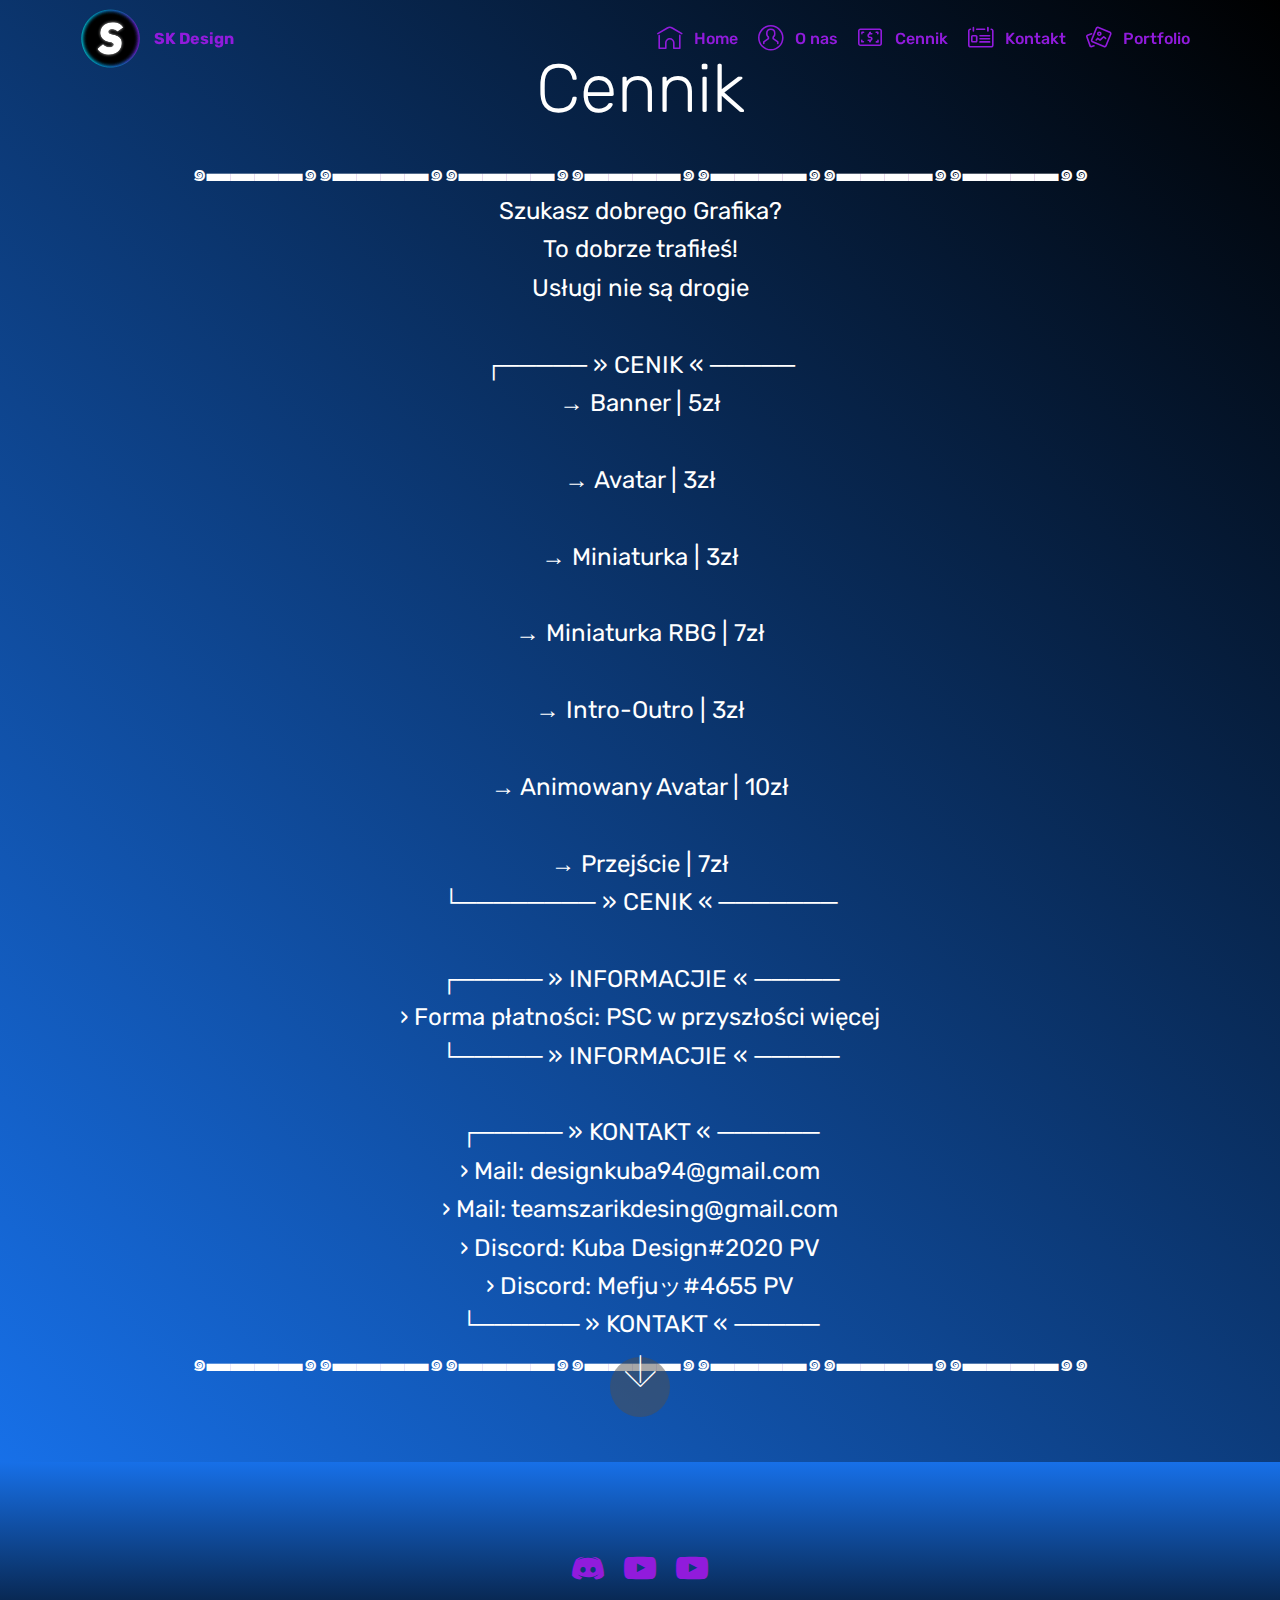
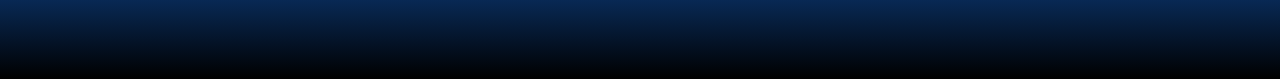
==== commit 6178396c: "v33" ====
--- a/cennik.html
+++ b/cennik.html
@@ -8,8 +8,8 @@
   <meta name="viewport" content="width=device-width, initial-scale=1, minimum-scale=1">
   <link rel="shortcut icon" href="assets/images/s-logo-121x121.png" type="image/x-icon">
   <meta name="description" content="Cennik najtańszych grafik w Polsce!">
-  
-  
+
+
   <title>Cennik</title>
   <link rel="stylesheet" href="assets/web/assets/mobirise-icons/mobirise-icons.css">
   <link rel="stylesheet" href="assets/web/assets/mobirise-icons-bold/mobirise-icons-bold.css">
@@ -22,10 +22,10 @@
   <link rel="stylesheet" href="assets/socicon/css/styles.css">
   <link rel="stylesheet" href="assets/theme/css/style.css">
   <link rel="preload" as="style" href="assets/mobirise/css/mbr-additional.css"><link rel="stylesheet" href="assets/mobirise/css/mbr-additional.css" type="text/css">
-  
-  
-  
-  
+
+
+
+
 </head>
 <body>
 
@@ -42,10 +42,10 @@
 <!-- /Analytics -->
 
 
-  
+
   <section class="menu cid-sbHGGF5lHK" once="menu" id="menu1-2">
 
-    
+
 
     <nav class="navbar navbar-expand beta-menu navbar-dropdown align-items-center navbar-fixed-top navbar-toggleable-sm bg-color transparent">
         <button class="navbar-toggler navbar-toggler-right" type="button" data-toggle="collapse" data-target="#navbarSupportedContent" aria-controls="navbarSupportedContent" aria-expanded="false" aria-label="Toggle navigation">
@@ -69,31 +69,31 @@
         <div class="collapse navbar-collapse" id="navbarSupportedContent">
             <ul class="navbar-nav nav-dropdown nav-right" data-app-modern-menu="true"><li class="nav-item">
                     <a class="nav-link link text-secondary display-4" href="index.html"><span class="mbrib-home mbr-iconfont mbr-iconfont-btn" style="color: rgb(145, 27, 220);"></span>
-                        
+
                         Home</a>
                 </li>
                 <li class="nav-item">
                     <a class="nav-link link text-secondary display-4" href="o-nas.html"><span class="mbrib-user mbr-iconfont mbr-iconfont-btn" style="color: rgb(145, 27, 220);"></span>
-                        
+
                         O nas
                     </a>
                 </li><li class="nav-item"><a class="nav-link link text-secondary display-4" href="cennik.html"><span class="mbrib-cash mbr-iconfont mbr-iconfont-btn" style="color: rgb(145, 27, 220);"></span>
-                        
+
                         Cennik</a></li><li class="nav-item"><a class="nav-link link text-secondary display-4" href="kontakt.html"><span class="mbrib-contact-form mbr-iconfont mbr-iconfont-btn" style="color: rgb(145, 27, 220);"></span>
-                        
+
                         Kontakt</a></li><li class="nav-item"><a class="nav-link link text-secondary display-4" href="portfolio.html"><span class="mbrib-image-gallery mbr-iconfont mbr-iconfont-btn" style="color: rgb(145, 27, 220);"></span>
-                        
+
                         Portfolio</a></li></ul>
-            
+
         </div>
     </nav>
 </section>
 
 <section class="header5 cid-sclkQGUyty mbr-fullscreen" id="header5-m">
 
-    
 
-    
+
+
     <div class="container">
         <div class="row justify-content-center">
             <div class="mbr-white col-md-10">
@@ -108,7 +108,7 @@
 <br>
 <br>     → Miniaturka | 3zł
 <br>
-<br>     → Miniaturka RBG | 7zł 
+<br>     → Miniaturka RBG | 7zł
 <br>
 <br>     → Intro-Outro | 3zł
 <br>
@@ -118,7 +118,7 @@
 <br>└────────  » CENIK « ───────
 <br>
 <br>┌─────  » INFORMACJIE « ─────
-<br>     › Forma płatności: PSC w przyszłości więcej 
+<br>     › Forma płatności: PSC w przyszłości więcej
 <br>└─────  » INFORMACJIE « ─────
 <br>
 <br>┌───── » KONTAKT « ──────
@@ -128,7 +128,7 @@
 <br>     › Discord: Mefjuッ#4655 PV
 <br>└────── » KONTAKT « ─────
 <br>๑▬▬▬▬๑๑▬▬▬▬๑๑▬▬▬▬๑๑▬▬▬▬๑๑▬▬▬▬๑๑▬▬▬▬๑๑▬▬▬▬๑๑</p>
-                
+
             </div>
         </div>
     </div>
@@ -142,14 +142,14 @@
 
 <section class="cid-sclkMbogLN" id="social-buttons2-l">
 
-    
 
-    
+
+
 
     <div class="container">
         <div class="media-container-row">
             <div class="col-md-8 align-center">
-                
+
                 <div class="social-list pl-0 mb-0">
                     <a href="https://discord.gg/MupPYrc" target="_blank">
                         <span class="px-2 mbr-iconfont mbr-iconfont-social socicon-discord socicon" style="color: rgb(145, 27, 220); fill: rgb(145, 27, 220);"></span>
@@ -161,18 +161,16 @@
                         <span class="px-2 mbr-iconfont mbr-iconfont-social socicon-youtube socicon" style="color: rgb(145, 27, 220); fill: rgb(145, 27, 220);"></span>
                     </a>
                     <a href="https://www.youtube.com/c/mobirise" target="_blank">
-                        
+
                     </a>
                     <a href="https://www.behance.net/Mobirise" target="_blank">
-                        
+
                     </a>
                 </div>
             </div>
         </div>
     </div>
-</section><section style="background-color: #fff; font-family: -apple-system, BlinkMacSystemFont, 'Segoe UI', 'Roboto', 'Helvetica Neue', Arial, sans-serif; color:#aaa; font-size:12px; padding: 0; align-items: center; display: flex;"><a href="https://mobirise.site/h" style="flex: 1 1; height: 3rem; padding-left: 1rem;"></a><p style="flex: 0 0 auto; margin:0; padding-right:1rem;"><a href="https://mobirise.site" style="color:#aaa;">Mobirise</a> best web creator</p></section><script src="assets/web/assets/jquery/jquery.min.js"></script>  <script src="assets/popper/popper.min.js"></script>  <script src="assets/bootstrap/js/bootstrap.min.js"></script>  <script src="assets/tether/tether.min.js"></script>  <script src="assets/smoothscroll/smooth-scroll.js"></script>  <script src="assets/dropdown/js/nav-dropdown.js"></script>  <script src="assets/dropdown/js/navbar-dropdown.js"></script>  <script src="assets/touchswipe/jquery.touch-swipe.min.js"></script>  <script src="assets/viewportchecker/jquery.viewportchecker.js"></script>  <script src="assets/sociallikes/social-likes.js"></script>  <script src="assets/theme/js/script.js"></script>  
-  
-  
+
   <input name="animation" type="hidden">
   </body>
-</html>+</html>
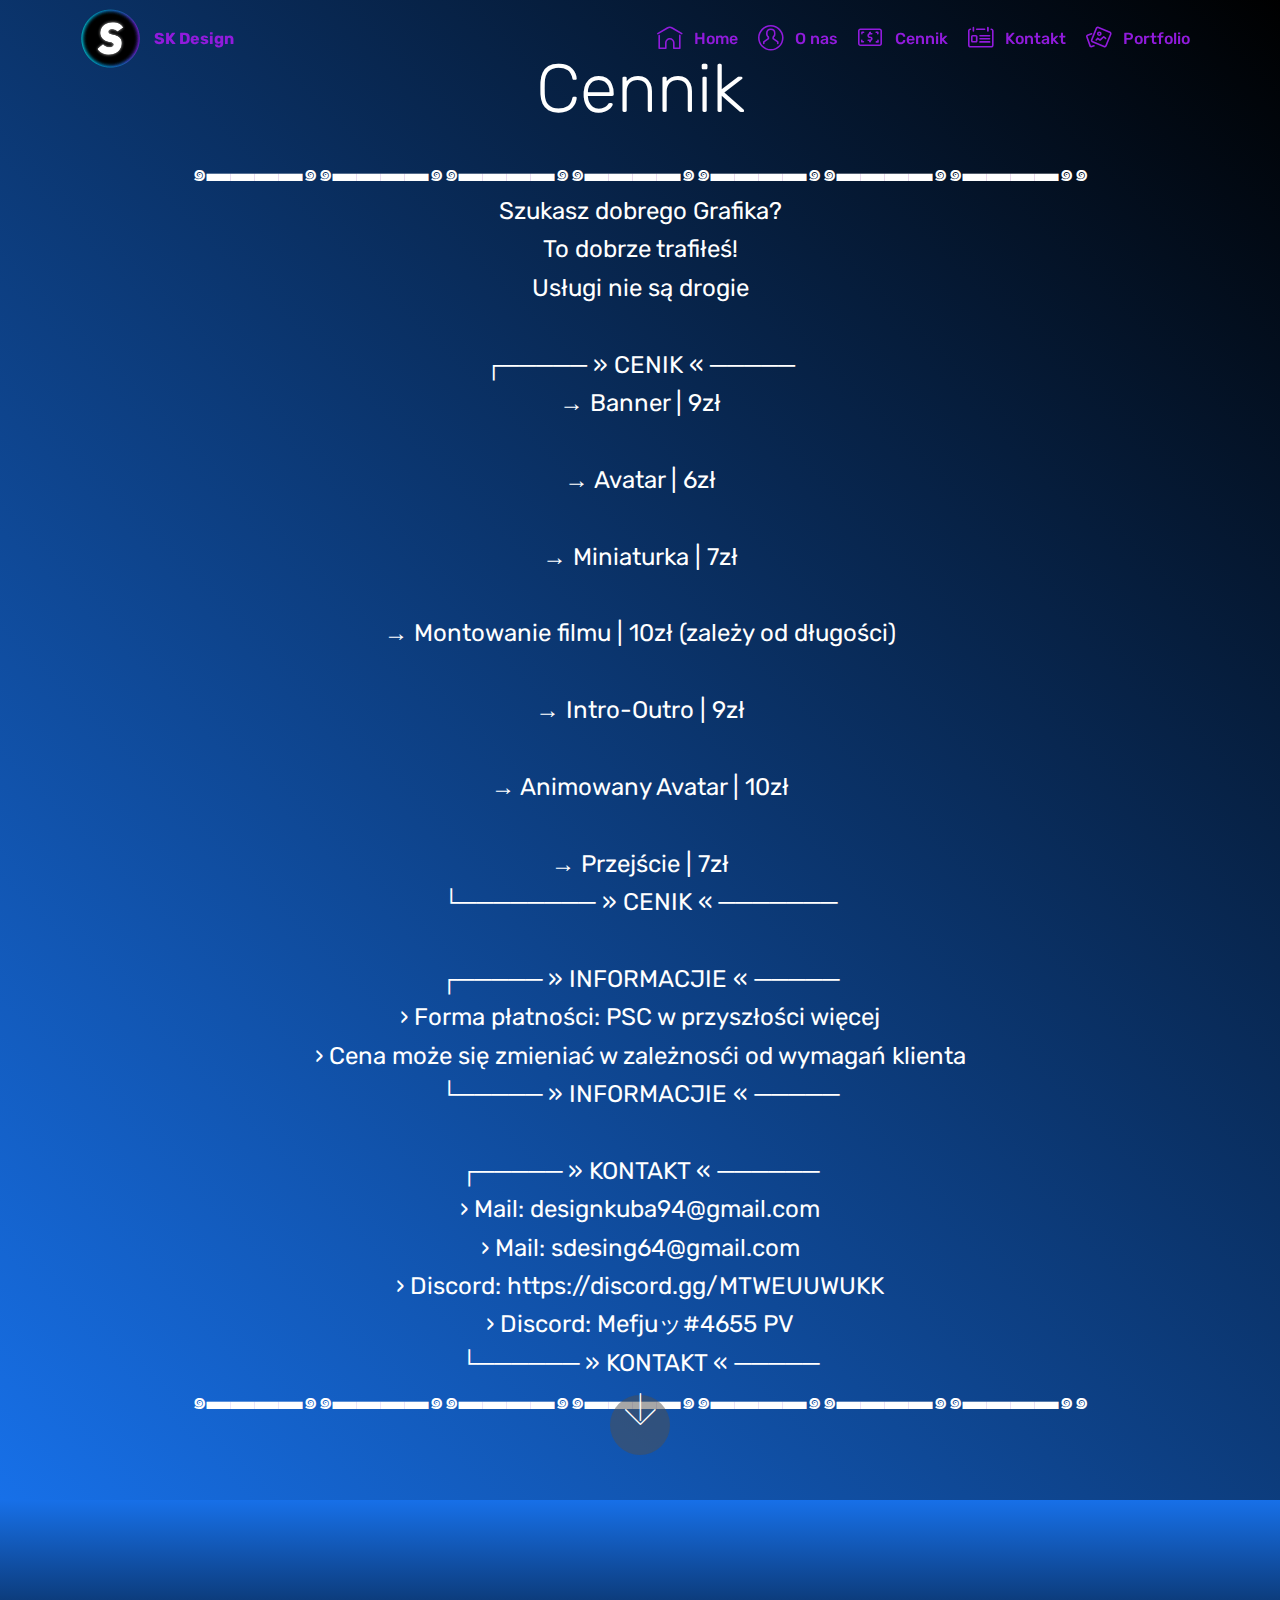
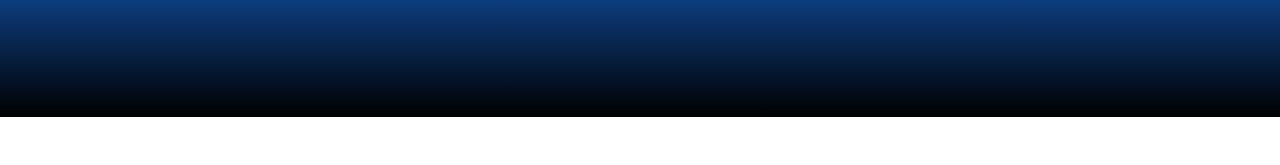
==== commit 5de77cdc: "Update cennik.html" ====
--- a/cennik.html
+++ b/cennik.html
@@ -102,15 +102,15 @@
 <br>Szukasz dobrego Grafika?<br>                                        To dobrze trafiłeś!
 <br>Usługi nie są drogie<br>
 <br>┌─────  » CENIK « ─────
-<br>     → Banner | 5zł
+<br>     → Banner | 9zł
 <br>
-<br>     → Avatar | 3zł
+<br>     → Avatar | 6zł
 <br>
-<br>     → Miniaturka | 3zł
+<br>     → Miniaturka | 7zł
 <br>
-<br>     → Miniaturka RBG | 7zł
+<br>     → Montowanie filmu | 10zł (zależy od długości)
 <br>
-<br>     → Intro-Outro | 3zł
+<br>     → Intro-Outro | 9zł
 <br>
 <br>     → Animowany Avatar | 10zł
 <br>
@@ -119,12 +119,13 @@
 <br>
 <br>┌─────  » INFORMACJIE « ─────
 <br>     › Forma płatności: PSC w przyszłości więcej
+<br>     › Cena może się zmieniać w zależnosći od wymagań klienta
 <br>└─────  » INFORMACJIE « ─────
 <br>
 <br>┌───── » KONTAKT « ──────
 <br>     › Mail: designkuba94@gmail.com
-<br>      › Mail: teamszarikdesing@gmail.com
-<br>      › Discord: Kuba Design#2020 PV
+<br>      › Mail: sdesing64@gmail.com
+<br>      › Discord: https://discord.gg/MTWEUUWUKK
 <br>     › Discord: Mefjuッ#4655 PV
 <br>└────── » KONTAKT « ─────
 <br>๑▬▬▬▬๑๑▬▬▬▬๑๑▬▬▬▬๑๑▬▬▬▬๑๑▬▬▬▬๑๑▬▬▬▬๑๑▬▬▬▬๑๑</p>
@@ -170,6 +171,7 @@
             </div>
         </div>
     </div>
+</section><section style="background-color: #fff; font-family: -apple-system, BlinkMacSystemFont, 'Segoe UI', 'Roboto', 'Helvetica Neue', Arial, sans-serif; color:#aaa; font-size:12px; padding: 0; align-items: center; display: flex;"><a href="https://skdesign64.github.io" style="flex: 1 1; height: 3rem; padding-left: 1rem;"></a><p style="flex: 0 0 auto; margin:0; padding-right:1rem;"> - <a href="https://skdesign64.github.io" style="color:#aaa;">Check it out</a></p></section><script src="assets/web/assets/jquery/jquery.min.js"></script>  <script src="assets/popper/popper.min.js"></script>  <script src="assets/bootstrap/js/bootstrap.min.js"></script>  <script src="assets/tether/tether.min.js"></script>  <script src="assets/smoothscroll/smooth-scroll.js"></script>  <script src="assets/dropdown/js/nav-dropdown.js"></script>  <script src="assets/dropdown/js/navbar-dropdown.js"></script>  <script src="assets/touchswipe/jquery.touch-swipe.min.js"></script>  <script src="assets/viewportchecker/jquery.viewportchecker.js"></script>  <script src="assets/masonry/masonry.pkgd.min.js"></script>  <script src="assets/imagesloaded/imagesloaded.pkgd.min.js"></script>  <script src="assets/bootstrapcarouselswipe/bootstrap-carousel-swipe.js"></script>  <script src="assets/vimeoplayer/jquery.mb.vimeo_player.js"></script>  <script src="assets/sociallikes/social-likes.js"></script>  <script src="assets/theme/js/script.js"></script>  <script src="assets/gallery/player.min.js"></script>  <script src="assets/gallery/script.js"></script>  <script src="assets/slidervideo/script.js"></script>   
 
   <input name="animation" type="hidden">
   </body>
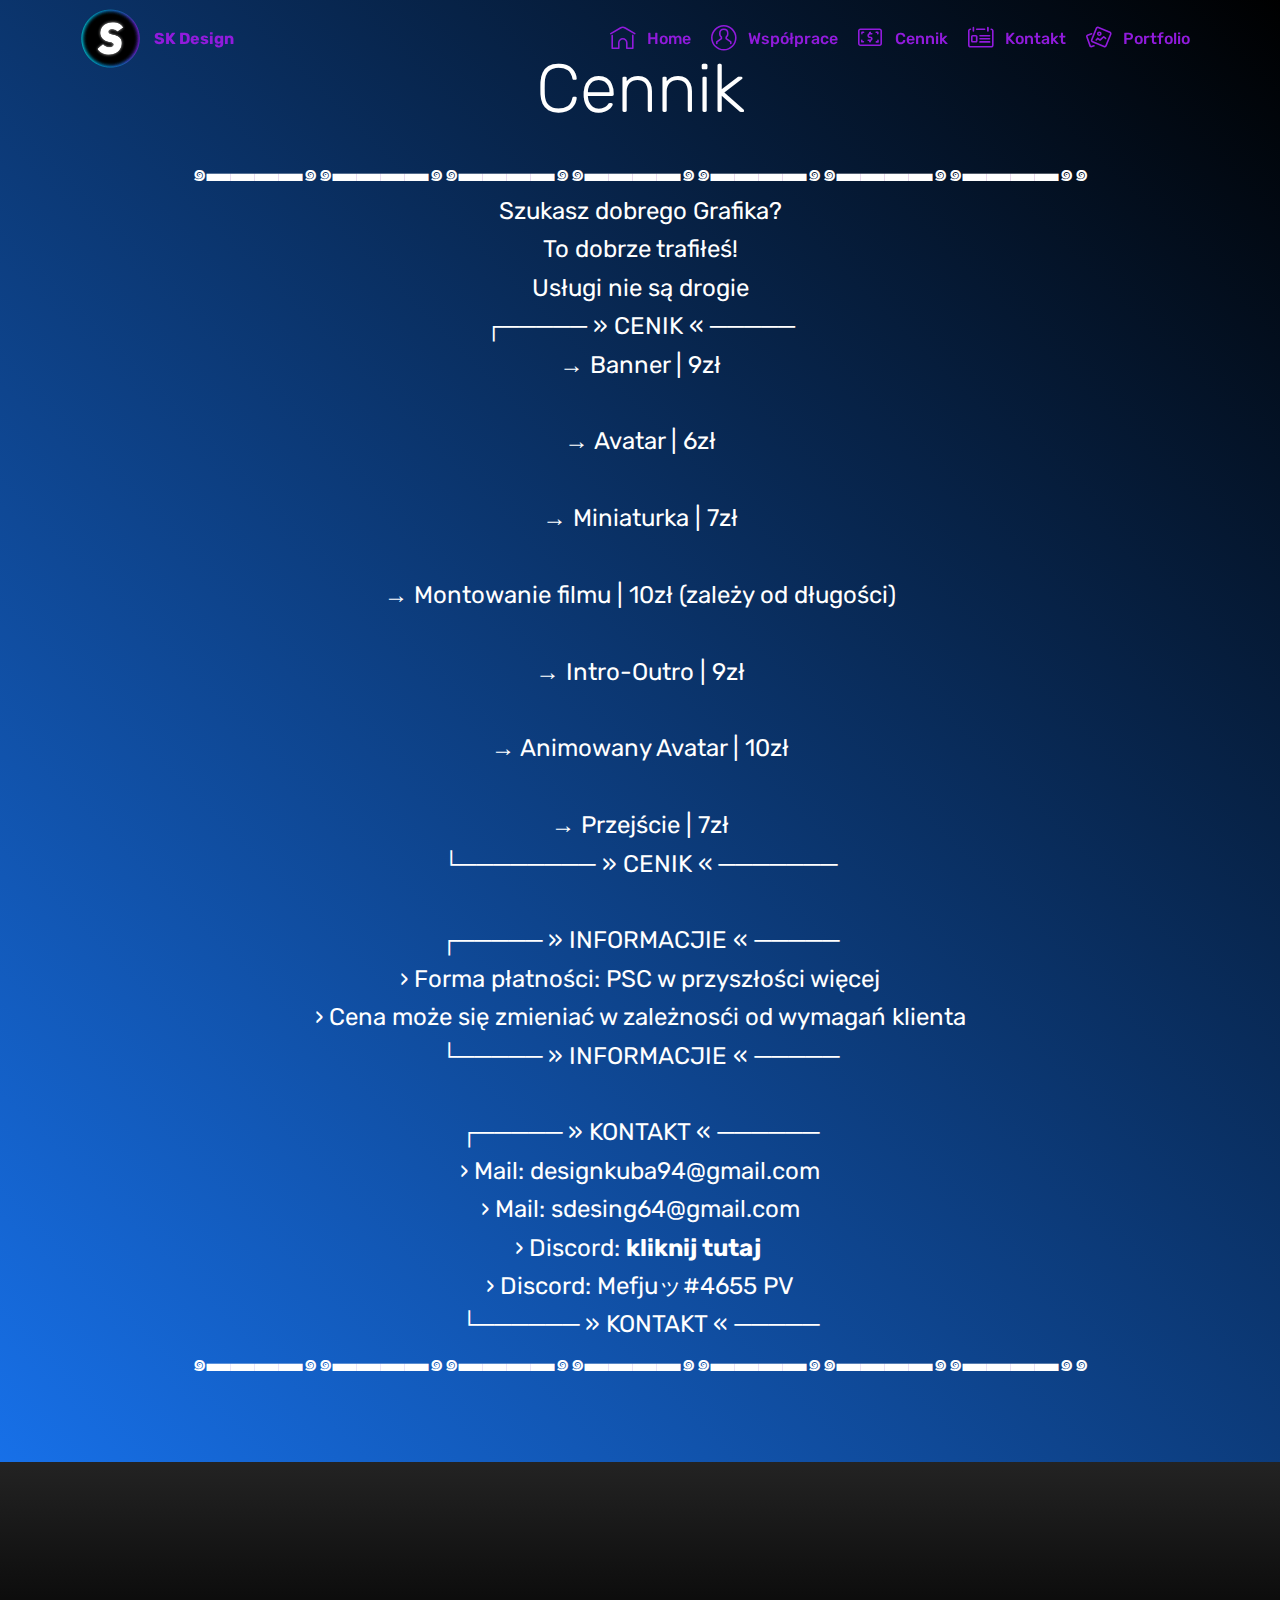
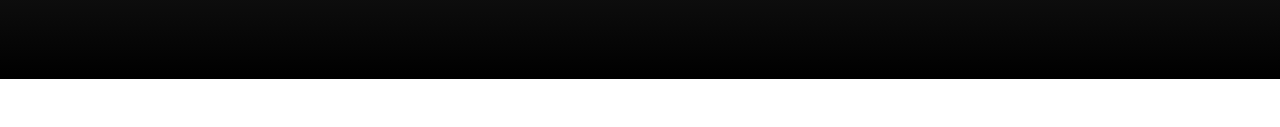
==== commit 70fc06e5: "v3345236" ====
--- a/cennik.html
+++ b/cennik.html
@@ -8,8 +8,8 @@
   <meta name="viewport" content="width=device-width, initial-scale=1, minimum-scale=1">
   <link rel="shortcut icon" href="assets/images/s-logo-121x121.png" type="image/x-icon">
   <meta name="description" content="Cennik najtańszych grafik w Polsce!">
-
-
+  
+  
   <title>Cennik</title>
   <link rel="stylesheet" href="assets/web/assets/mobirise-icons/mobirise-icons.css">
   <link rel="stylesheet" href="assets/web/assets/mobirise-icons-bold/mobirise-icons-bold.css">
@@ -22,10 +22,10 @@
   <link rel="stylesheet" href="assets/socicon/css/styles.css">
   <link rel="stylesheet" href="assets/theme/css/style.css">
   <link rel="preload" as="style" href="assets/mobirise/css/mbr-additional.css"><link rel="stylesheet" href="assets/mobirise/css/mbr-additional.css" type="text/css">
-
-
-
-
+  
+  
+  
+  
 </head>
 <body>
 
@@ -42,10 +42,10 @@
 <!-- /Analytics -->
 
 
-
+  
   <section class="menu cid-sbHGGF5lHK" once="menu" id="menu1-2">
 
-
+    
 
     <nav class="navbar navbar-expand beta-menu navbar-dropdown align-items-center navbar-fixed-top navbar-toggleable-sm bg-color transparent">
         <button class="navbar-toggler navbar-toggler-right" type="button" data-toggle="collapse" data-target="#navbarSupportedContent" aria-controls="navbarSupportedContent" aria-expanded="false" aria-label="Toggle navigation">
@@ -69,50 +69,48 @@
         <div class="collapse navbar-collapse" id="navbarSupportedContent">
             <ul class="navbar-nav nav-dropdown nav-right" data-app-modern-menu="true"><li class="nav-item">
                     <a class="nav-link link text-secondary display-4" href="index.html"><span class="mbrib-home mbr-iconfont mbr-iconfont-btn" style="color: rgb(145, 27, 220);"></span>
-
+                        
                         Home</a>
                 </li>
                 <li class="nav-item">
-                    <a class="nav-link link text-secondary display-4" href="o-nas.html"><span class="mbrib-user mbr-iconfont mbr-iconfont-btn" style="color: rgb(145, 27, 220);"></span>
-
-                        O nas
-                    </a>
+                    <a class="nav-link link text-secondary display-4" href="o-nas.html"><span class="mbrib-user mbr-iconfont mbr-iconfont-btn" style="color: rgb(145, 27, 220);"></span>Współprace</a>
                 </li><li class="nav-item"><a class="nav-link link text-secondary display-4" href="cennik.html"><span class="mbrib-cash mbr-iconfont mbr-iconfont-btn" style="color: rgb(145, 27, 220);"></span>
-
+                        
                         Cennik</a></li><li class="nav-item"><a class="nav-link link text-secondary display-4" href="kontakt.html"><span class="mbrib-contact-form mbr-iconfont mbr-iconfont-btn" style="color: rgb(145, 27, 220);"></span>
-
+                        
                         Kontakt</a></li><li class="nav-item"><a class="nav-link link text-secondary display-4" href="portfolio.html"><span class="mbrib-image-gallery mbr-iconfont mbr-iconfont-btn" style="color: rgb(145, 27, 220);"></span>
-
+                        
                         Portfolio</a></li></ul>
-
+            
         </div>
     </nav>
 </section>
 
 <section class="header5 cid-sclkQGUyty mbr-fullscreen" id="header5-m">
 
+    
 
-
-
+    
     <div class="container">
         <div class="row justify-content-center">
             <div class="mbr-white col-md-10">
                 <h1 class="mbr-section-title align-center pb-3 mbr-fonts-style display-1">Cennik</h1>
                 <p class="mbr-text align-center display-5 pb-3 mbr-fonts-style">๑▬▬▬▬๑๑▬▬▬▬๑๑▬▬▬▬๑๑▬▬▬▬๑๑▬▬▬▬๑๑▬▬▬▬๑๑▬▬▬▬๑๑
-<br>Szukasz dobrego Grafika?<br>                                        To dobrze trafiłeś!
-<br>Usługi nie są drogie<br>
+<br>Szukasz dobrego Grafika? 
+<br>To dobrze trafiłeś!
+<br>Usługi nie są drogie
 <br>┌─────  » CENIK « ─────
-<br>     → Banner | 9zł
+<br>    → Banner | 9zł
 <br>
-<br>     → Avatar | 6zł
+<br>    → Avatar | 6zł
 <br>
-<br>     → Miniaturka | 7zł
+<br>    → Miniaturka | 7zł
 <br>
 <br>     → Montowanie filmu | 10zł (zależy od długości)
 <br>
 <br>     → Intro-Outro | 9zł
 <br>
-<br>     → Animowany Avatar | 10zł
+<br>    → Animowany Avatar | 10zł
 <br>
 <br>     → Przejście | 7zł
 <br>└────────  » CENIK « ───────
@@ -124,33 +122,28 @@
 <br>
 <br>┌───── » KONTAKT « ──────
 <br>     › Mail: designkuba94@gmail.com
-<br>      › Mail: sdesing64@gmail.com
-<br>      › Discord: https://discord.gg/MTWEUUWUKK
-<br>     › Discord: Mefjuッ#4655 PV
+<br>     › Mail: sdesing64@gmail.com
+<br>      › Discord: <a href="https://discord.gg/MTWEUUWUKK" class="text-primary" target="_blank"><strong>kliknij tutaj&nbsp;</strong></a><br>     › Discord: Mefjuッ#4655 PV
 <br>└────── » KONTAKT « ─────
 <br>๑▬▬▬▬๑๑▬▬▬▬๑๑▬▬▬▬๑๑▬▬▬▬๑๑▬▬▬▬๑๑▬▬▬▬๑๑▬▬▬▬๑๑</p>
-
+                
             </div>
         </div>
     </div>
 
-    <div class="mbr-arrow hidden-sm-down" aria-hidden="true">
-        <a href="#next">
-            <i class="mbri-down mbr-iconfont"></i>
-        </a>
-    </div>
+    
 </section>
 
 <section class="cid-sclkMbogLN" id="social-buttons2-l">
 
+    
 
-
-
+    
 
     <div class="container">
         <div class="media-container-row">
             <div class="col-md-8 align-center">
-
+                
                 <div class="social-list pl-0 mb-0">
                     <a href="https://discord.gg/MupPYrc" target="_blank">
                         <span class="px-2 mbr-iconfont mbr-iconfont-social socicon-discord socicon" style="color: rgb(145, 27, 220); fill: rgb(145, 27, 220);"></span>
@@ -162,17 +155,18 @@
                         <span class="px-2 mbr-iconfont mbr-iconfont-social socicon-youtube socicon" style="color: rgb(145, 27, 220); fill: rgb(145, 27, 220);"></span>
                     </a>
                     <a href="https://www.youtube.com/c/mobirise" target="_blank">
-
+                        
                     </a>
                     <a href="https://www.behance.net/Mobirise" target="_blank">
-
+                        
                     </a>
                 </div>
             </div>
         </div>
     </div>
-</section><section style="background-color: #fff; font-family: -apple-system, BlinkMacSystemFont, 'Segoe UI', 'Roboto', 'Helvetica Neue', Arial, sans-serif; color:#aaa; font-size:12px; padding: 0; align-items: center; display: flex;"><a href="https://skdesign64.github.io" style="flex: 1 1; height: 3rem; padding-left: 1rem;"></a><p style="flex: 0 0 auto; margin:0; padding-right:1rem;"> - <a href="https://skdesign64.github.io" style="color:#aaa;">Check it out</a></p></section><script src="assets/web/assets/jquery/jquery.min.js"></script>  <script src="assets/popper/popper.min.js"></script>  <script src="assets/bootstrap/js/bootstrap.min.js"></script>  <script src="assets/tether/tether.min.js"></script>  <script src="assets/smoothscroll/smooth-scroll.js"></script>  <script src="assets/dropdown/js/nav-dropdown.js"></script>  <script src="assets/dropdown/js/navbar-dropdown.js"></script>  <script src="assets/touchswipe/jquery.touch-swipe.min.js"></script>  <script src="assets/viewportchecker/jquery.viewportchecker.js"></script>  <script src="assets/masonry/masonry.pkgd.min.js"></script>  <script src="assets/imagesloaded/imagesloaded.pkgd.min.js"></script>  <script src="assets/bootstrapcarouselswipe/bootstrap-carousel-swipe.js"></script>  <script src="assets/vimeoplayer/jquery.mb.vimeo_player.js"></script>  <script src="assets/sociallikes/social-likes.js"></script>  <script src="assets/theme/js/script.js"></script>  <script src="assets/gallery/player.min.js"></script>  <script src="assets/gallery/script.js"></script>  <script src="assets/slidervideo/script.js"></script>   
-
+</section><section style="background-color: #fff; font-family: -apple-system, BlinkMacSystemFont, 'Segoe UI', 'Roboto', 'Helvetica Neue', Arial, sans-serif; color:#aaa; font-size:12px; padding: 0; align-items: center; display: flex;"><a href="https://mobirise.site/i" style="flex: 1 1; height: 3rem; padding-left: 1rem;"></a><p style="flex: 0 0 auto; margin:0; padding-right:1rem;">This <a href="https://mobirise.site/e" style="color:#aaa;">website</a> was built with Mobirise</p></section><script src="assets/web/assets/jquery/jquery.min.js"></script>  <script src="assets/popper/popper.min.js"></script>  <script src="assets/bootstrap/js/bootstrap.min.js"></script>  <script src="assets/tether/tether.min.js"></script>  <script src="assets/smoothscroll/smooth-scroll.js"></script>  <script src="assets/dropdown/js/nav-dropdown.js"></script>  <script src="assets/dropdown/js/navbar-dropdown.js"></script>  <script src="assets/touchswipe/jquery.touch-swipe.min.js"></script>  <script src="assets/viewportchecker/jquery.viewportchecker.js"></script>  <script src="assets/sociallikes/social-likes.js"></script>  <script src="assets/theme/js/script.js"></script>  
+  
+  
   <input name="animation" type="hidden">
   </body>
-</html>
+</html>--- a/assets/mobirise/css/mbr-additional.css
+++ b/assets/mobirise/css/mbr-additional.css
@@ -101,7 +101,7 @@
   background-color: #82786e !important;
 }
 .bg-warning {
-  background-color: #879a9f !important;
+  background-color: #911bdc !important;
 }
 .bg-danger {
   background-color: #b1a374 !important;
@@ -188,8 +188,8 @@
 }
 .btn-warning,
 .btn-warning:active {
-  background-color: #879a9f !important;
-  border-color: #879a9f !important;
+  background-color: #911bdc !important;
+  border-color: #911bdc !important;
   color: #ffffff !important;
 }
 .btn-warning:hover,
@@ -197,14 +197,14 @@
 .btn-warning.focus,
 .btn-warning.active {
   color: #ffffff !important;
-  background-color: #617479 !important;
-  border-color: #617479 !important;
+  background-color: #641398 !important;
+  border-color: #641398 !important;
 }
 .btn-warning.disabled,
 .btn-warning:disabled {
   color: #ffffff !important;
-  background-color: #617479 !important;
-  border-color: #617479 !important;
+  background-color: #641398 !important;
+  border-color: #641398 !important;
 }
 .btn-danger,
 .btn-danger:active {
@@ -352,22 +352,22 @@
 .btn-warning-outline,
 .btn-warning-outline:active {
   background: none;
-  border-color: #55666b;
-  color: #55666b;
+  border-color: #551081;
+  color: #551081;
 }
 .btn-warning-outline:hover,
 .btn-warning-outline:focus,
 .btn-warning-outline.focus,
 .btn-warning-outline.active {
   color: #ffffff;
-  background-color: #879a9f;
-  border-color: #879a9f;
+  background-color: #911bdc;
+  border-color: #911bdc;
 }
 .btn-warning-outline.disabled,
 .btn-warning-outline:disabled {
   color: #ffffff !important;
-  background-color: #879a9f !important;
-  border-color: #879a9f !important;
+  background-color: #911bdc !important;
+  border-color: #911bdc !important;
 }
 .btn-danger-outline,
 .btn-danger-outline:active {
@@ -436,7 +436,7 @@
   color: #82786e !important;
 }
 .text-warning {
-  color: #879a9f !important;
+  color: #911bdc !important;
 }
 .text-danger {
   color: #b1a374 !important;
@@ -465,7 +465,7 @@
 }
 a.text-warning:hover,
 a.text-warning:focus {
-  color: #55666b !important;
+  color: #551081 !important;
 }
 a.text-danger:hover,
 a.text-danger:focus {
@@ -486,7 +486,7 @@
   background-color: #82786e;
 }
 .alert-warning {
-  background-color: #879a9f;
+  background-color: #911bdc;
 }
 .alert-danger {
   background-color: #b1a374;
@@ -535,7 +535,7 @@
 }
 .mbr-plan-header.bg-warning .mbr-plan-subtitle,
 .mbr-plan-header.bg-warning .mbr-plan-price-desc {
-  color: #ced6d8;
+  color: #e7caf9;
 }
 .mbr-plan-header.bg-danger .mbr-plan-subtitle,
 .mbr-plan-header.bg-danger .mbr-plan-price-desc {
@@ -1524,7 +1524,7 @@
 .cid-sclkMbogLN {
   padding-top: 90px;
   padding-bottom: 90px;
-  background: linear-gradient(0deg, #000000, #1770e8);
+  background: linear-gradient(0deg, #000000, #232323);
 }
 .cid-sclkMbogLN .mbr-iconfont-social {
   font-size: 32px;
@@ -1941,31 +1941,54 @@
 .cid-sbHGGF5lHK .dropdown-item:hover {
   color: #1770e8 !important;
 }
-.cid-sbHQF4fcb0 {
+.cid-sf1S5NEz5j {
+  padding-top: 90px;
+  padding-bottom: 90px;
+  background-color: #232323;
+}
+.cid-sf1S5NEz5j P {
+  color: #767676;
+}
+.cid-sf1S5NEz5j H1 {
+  color: #911bdc;
+}
+.cid-sf1RWjKXAI {
   padding-top: 120px;
   padding-bottom: 120px;
-  background-color: #000000;
-}
-.cid-sbHQF4fcb0 .line {
-  background-color: #ffffff;
-  color: #ffffff;
-  align: center;
-  height: 2px;
-  margin: 0 auto;
-}
-.cid-sbHQF4fcb0 .section-text {
-  padding: 2rem 0;
-}
-.cid-sbHQF4fcb0 .inner-container {
-  margin: 0 auto;
-}
-@media (max-width: 768px) {
-  .cid-sbHQF4fcb0 .inner-container {
-    width: 100% !important;
-  }
-}
-.cid-sbHRjWZwMA {
-  background-color: #000000;
+  background-color: #232323;
+}
+.cid-sf1RWjKXAI .pricing {
+  padding: 3.3rem;
+  color: #767676;
+  background-color: #fff;
+}
+@media (max-width: 767px) {
+  .cid-sf1RWjKXAI .pricing {
+    padding: 1.5rem;
+  }
+}
+.cid-sf1RWjKXAI .plan-header,
+.cid-sf1RWjKXAI .plan-body {
+  background-color: #fff;
+}
+.cid-sf1RWjKXAI .plan-title {
+  margin-top: 1.4rem;
+}
+.cid-sf1RWjKXAI .price-figure {
+  font-weight: 700;
+  color: #232323;
+}
+@media (max-width: 550px) {
+  .cid-sf1RWjKXAI .price-figure {
+    font-size: 4.25rem;
+  }
+}
+.cid-sf1RWjKXAI .price-value {
+  font-weight: 700;
+  vertical-align: top;
+}
+.cid-sf1RWjKXAI hr {
+  margin: 2rem 0;
 }
 .cid-scllw8ZX7c {
   padding-top: 90px;
@@ -2387,43 +2410,96 @@
 .cid-sbHGGF5lHK .dropdown-item:hover {
   color: #1770e8 !important;
 }
-.cid-sbHOYzBN7j {
+.cid-sf1OcOu1af {
   padding-top: 120px;
   padding-bottom: 120px;
   background-color: #000000;
 }
-.cid-sbHOYzBN7j .title {
+.cid-sf1OcOu1af .title {
+  padding-bottom: 2.5rem;
+}
+.cid-sf1OcOu1af .mbr-text {
+  color: #1770e8;
+  margin: 0;
+  padding-top: 0.5rem;
+}
+.cid-sf1OcOu1af .iconfont-wrapper {
+  display: flex;
+  align-items: center;
+  width: 100px;
+  height: 100px;
+}
+@media (min-width: 992px) {
+  .cid-sf1OcOu1af .iconfont-wrapper {
+    margin-right: 2rem;
+  }
+}
+.cid-sf1OcOu1af .iconfont-wrapper .mbr-iconfont {
+  font-size: 100px;
+}
+.cid-sf1OcOu1af .wrapper {
+  display: flex;
   margin-bottom: 2rem;
 }
-.cid-sbHOYzBN7j .mbr-section-subtitle {
+@media (max-width: 767px) {
+  .cid-sf1OcOu1af .wrapper .iconfont-wrapper {
+    margin: auto;
+  }
+}
+@media (max-width: 991px) {
+  .cid-sf1OcOu1af .wrapper {
+    flex-wrap: wrap;
+  }
+  .cid-sf1OcOu1af .wrapper .iconfont-wrapper {
+    margin-bottom: 1rem;
+  }
+}
+.cid-sf1OcOu1af .wrapper .b-info {
+  width: 100%;
+}
+.cid-sf1OcOu1af H6 {
   color: #911bdc;
 }
-.cid-sbHOYzBN7j a:not([href]):not([tabindex]) {
+.cid-sf1OcOu1af H4 {
+  color: #911bdc;
+}
+.cid-sf1VfTIEi5 {
+  padding-top: 90px;
+  padding-bottom: 90px;
+  background-color: #000000;
+}
+.cid-sf1VfTIEi5 .title {
+  margin-bottom: 2rem;
+}
+.cid-sf1VfTIEi5 .mbr-section-subtitle {
+  color: #1770e8;
+}
+.cid-sf1VfTIEi5 a:not([href]):not([tabindex]) {
   color: #fff;
   border-radius: 3px;
 }
-.cid-sbHOYzBN7j a.btn-white:not([href]):not([tabindex]) {
+.cid-sf1VfTIEi5 a.btn-white:not([href]):not([tabindex]) {
   color: #333;
 }
-.cid-sbHOYzBN7j textarea.form-control {
+.cid-sf1VfTIEi5 textarea.form-control {
   min-height: 188px;
 }
-.cid-sbHOYzBN7j H2 {
-  color: #1770e8;
-}
-.cid-sbHOYzBN7j LABEL {
+.cid-sf1VfTIEi5 H2 {
   color: #911bdc;
 }
-.cid-scllC3MOth {
-  padding-top: 90px;
-  padding-bottom: 90px;
+.cid-sf1VfTIEi5 LABEL {
+  color: #911bdc;
+}
+.cid-sf1O3u5jqB {
+  padding-top: 120px;
+  padding-bottom: 120px;
   background: linear-gradient(0deg, #000000, #000000);
 }
-.cid-scllC3MOth .mbr-iconfont-social {
+.cid-sf1O3u5jqB .mbr-iconfont-social {
   font-size: 32px;
-  color: #00ff2d;
-}
-.cid-scllC3MOth .social-list a:focus {
+  color: #911bdc;
+}
+.cid-sf1O3u5jqB .social-list a:focus {
   text-decoration: none;
 }
 .cid-sbHGGF5lHK .navbar {
--- a/assets/mobirise/css/mbr-additional.css
+++ b/assets/mobirise/css/mbr-additional.css
@@ -101,7 +101,7 @@
   background-color: #82786e !important;
 }
 .bg-warning {
-  background-color: #879a9f !important;
+  background-color: #911bdc !important;
 }
 .bg-danger {
   background-color: #b1a374 !important;
@@ -188,8 +188,8 @@
 }
 .btn-warning,
 .btn-warning:active {
-  background-color: #879a9f !important;
-  border-color: #879a9f !important;
+  background-color: #911bdc !important;
+  border-color: #911bdc !important;
   color: #ffffff !important;
 }
 .btn-warning:hover,
@@ -197,14 +197,14 @@
 .btn-warning.focus,
 .btn-warning.active {
   color: #ffffff !important;
-  background-color: #617479 !important;
-  border-color: #617479 !important;
+  background-color: #641398 !important;
+  border-color: #641398 !important;
 }
 .btn-warning.disabled,
 .btn-warning:disabled {
   color: #ffffff !important;
-  background-color: #617479 !important;
-  border-color: #617479 !important;
+  background-color: #641398 !important;
+  border-color: #641398 !important;
 }
 .btn-danger,
 .btn-danger:active {
@@ -352,22 +352,22 @@
 .btn-warning-outline,
 .btn-warning-outline:active {
   background: none;
-  border-color: #55666b;
-  color: #55666b;
+  border-color: #551081;
+  color: #551081;
 }
 .btn-warning-outline:hover,
 .btn-warning-outline:focus,
 .btn-warning-outline.focus,
 .btn-warning-outline.active {
   color: #ffffff;
-  background-color: #879a9f;
-  border-color: #879a9f;
+  background-color: #911bdc;
+  border-color: #911bdc;
 }
 .btn-warning-outline.disabled,
 .btn-warning-outline:disabled {
   color: #ffffff !important;
-  background-color: #879a9f !important;
-  border-color: #879a9f !important;
+  background-color: #911bdc !important;
+  border-color: #911bdc !important;
 }
 .btn-danger-outline,
 .btn-danger-outline:active {
@@ -436,7 +436,7 @@
   color: #82786e !important;
 }
 .text-warning {
-  color: #879a9f !important;
+  color: #911bdc !important;
 }
 .text-danger {
   color: #b1a374 !important;
@@ -465,7 +465,7 @@
 }
 a.text-warning:hover,
 a.text-warning:focus {
-  color: #55666b !important;
+  color: #551081 !important;
 }
 a.text-danger:hover,
 a.text-danger:focus {
@@ -486,7 +486,7 @@
   background-color: #82786e;
 }
 .alert-warning {
-  background-color: #879a9f;
+  background-color: #911bdc;
 }
 .alert-danger {
   background-color: #b1a374;
@@ -535,7 +535,7 @@
 }
 .mbr-plan-header.bg-warning .mbr-plan-subtitle,
 .mbr-plan-header.bg-warning .mbr-plan-price-desc {
-  color: #ced6d8;
+  color: #e7caf9;
 }
 .mbr-plan-header.bg-danger .mbr-plan-subtitle,
 .mbr-plan-header.bg-danger .mbr-plan-price-desc {
@@ -1524,7 +1524,7 @@
 .cid-sclkMbogLN {
   padding-top: 90px;
   padding-bottom: 90px;
-  background: linear-gradient(0deg, #000000, #1770e8);
+  background: linear-gradient(0deg, #000000, #232323);
 }
 .cid-sclkMbogLN .mbr-iconfont-social {
   font-size: 32px;
@@ -1941,31 +1941,54 @@
 .cid-sbHGGF5lHK .dropdown-item:hover {
   color: #1770e8 !important;
 }
-.cid-sbHQF4fcb0 {
+.cid-sf1S5NEz5j {
+  padding-top: 90px;
+  padding-bottom: 90px;
+  background-color: #232323;
+}
+.cid-sf1S5NEz5j P {
+  color: #767676;
+}
+.cid-sf1S5NEz5j H1 {
+  color: #911bdc;
+}
+.cid-sf1RWjKXAI {
   padding-top: 120px;
   padding-bottom: 120px;
-  background-color: #000000;
-}
-.cid-sbHQF4fcb0 .line {
-  background-color: #ffffff;
-  color: #ffffff;
-  align: center;
-  height: 2px;
-  margin: 0 auto;
-}
-.cid-sbHQF4fcb0 .section-text {
-  padding: 2rem 0;
-}
-.cid-sbHQF4fcb0 .inner-container {
-  margin: 0 auto;
-}
-@media (max-width: 768px) {
-  .cid-sbHQF4fcb0 .inner-container {
-    width: 100% !important;
-  }
-}
-.cid-sbHRjWZwMA {
-  background-color: #000000;
+  background-color: #232323;
+}
+.cid-sf1RWjKXAI .pricing {
+  padding: 3.3rem;
+  color: #767676;
+  background-color: #fff;
+}
+@media (max-width: 767px) {
+  .cid-sf1RWjKXAI .pricing {
+    padding: 1.5rem;
+  }
+}
+.cid-sf1RWjKXAI .plan-header,
+.cid-sf1RWjKXAI .plan-body {
+  background-color: #fff;
+}
+.cid-sf1RWjKXAI .plan-title {
+  margin-top: 1.4rem;
+}
+.cid-sf1RWjKXAI .price-figure {
+  font-weight: 700;
+  color: #232323;
+}
+@media (max-width: 550px) {
+  .cid-sf1RWjKXAI .price-figure {
+    font-size: 4.25rem;
+  }
+}
+.cid-sf1RWjKXAI .price-value {
+  font-weight: 700;
+  vertical-align: top;
+}
+.cid-sf1RWjKXAI hr {
+  margin: 2rem 0;
 }
 .cid-scllw8ZX7c {
   padding-top: 90px;
@@ -2387,43 +2410,96 @@
 .cid-sbHGGF5lHK .dropdown-item:hover {
   color: #1770e8 !important;
 }
-.cid-sbHOYzBN7j {
+.cid-sf1OcOu1af {
   padding-top: 120px;
   padding-bottom: 120px;
   background-color: #000000;
 }
-.cid-sbHOYzBN7j .title {
+.cid-sf1OcOu1af .title {
+  padding-bottom: 2.5rem;
+}
+.cid-sf1OcOu1af .mbr-text {
+  color: #1770e8;
+  margin: 0;
+  padding-top: 0.5rem;
+}
+.cid-sf1OcOu1af .iconfont-wrapper {
+  display: flex;
+  align-items: center;
+  width: 100px;
+  height: 100px;
+}
+@media (min-width: 992px) {
+  .cid-sf1OcOu1af .iconfont-wrapper {
+    margin-right: 2rem;
+  }
+}
+.cid-sf1OcOu1af .iconfont-wrapper .mbr-iconfont {
+  font-size: 100px;
+}
+.cid-sf1OcOu1af .wrapper {
+  display: flex;
   margin-bottom: 2rem;
 }
-.cid-sbHOYzBN7j .mbr-section-subtitle {
+@media (max-width: 767px) {
+  .cid-sf1OcOu1af .wrapper .iconfont-wrapper {
+    margin: auto;
+  }
+}
+@media (max-width: 991px) {
+  .cid-sf1OcOu1af .wrapper {
+    flex-wrap: wrap;
+  }
+  .cid-sf1OcOu1af .wrapper .iconfont-wrapper {
+    margin-bottom: 1rem;
+  }
+}
+.cid-sf1OcOu1af .wrapper .b-info {
+  width: 100%;
+}
+.cid-sf1OcOu1af H6 {
   color: #911bdc;
 }
-.cid-sbHOYzBN7j a:not([href]):not([tabindex]) {
+.cid-sf1OcOu1af H4 {
+  color: #911bdc;
+}
+.cid-sf1VfTIEi5 {
+  padding-top: 90px;
+  padding-bottom: 90px;
+  background-color: #000000;
+}
+.cid-sf1VfTIEi5 .title {
+  margin-bottom: 2rem;
+}
+.cid-sf1VfTIEi5 .mbr-section-subtitle {
+  color: #1770e8;
+}
+.cid-sf1VfTIEi5 a:not([href]):not([tabindex]) {
   color: #fff;
   border-radius: 3px;
 }
-.cid-sbHOYzBN7j a.btn-white:not([href]):not([tabindex]) {
+.cid-sf1VfTIEi5 a.btn-white:not([href]):not([tabindex]) {
   color: #333;
 }
-.cid-sbHOYzBN7j textarea.form-control {
+.cid-sf1VfTIEi5 textarea.form-control {
   min-height: 188px;
 }
-.cid-sbHOYzBN7j H2 {
-  color: #1770e8;
-}
-.cid-sbHOYzBN7j LABEL {
+.cid-sf1VfTIEi5 H2 {
   color: #911bdc;
 }
-.cid-scllC3MOth {
-  padding-top: 90px;
-  padding-bottom: 90px;
+.cid-sf1VfTIEi5 LABEL {
+  color: #911bdc;
+}
+.cid-sf1O3u5jqB {
+  padding-top: 120px;
+  padding-bottom: 120px;
   background: linear-gradient(0deg, #000000, #000000);
 }
-.cid-scllC3MOth .mbr-iconfont-social {
+.cid-sf1O3u5jqB .mbr-iconfont-social {
   font-size: 32px;
-  color: #00ff2d;
-}
-.cid-scllC3MOth .social-list a:focus {
+  color: #911bdc;
+}
+.cid-sf1O3u5jqB .social-list a:focus {
   text-decoration: none;
 }
 .cid-sbHGGF5lHK .navbar {
